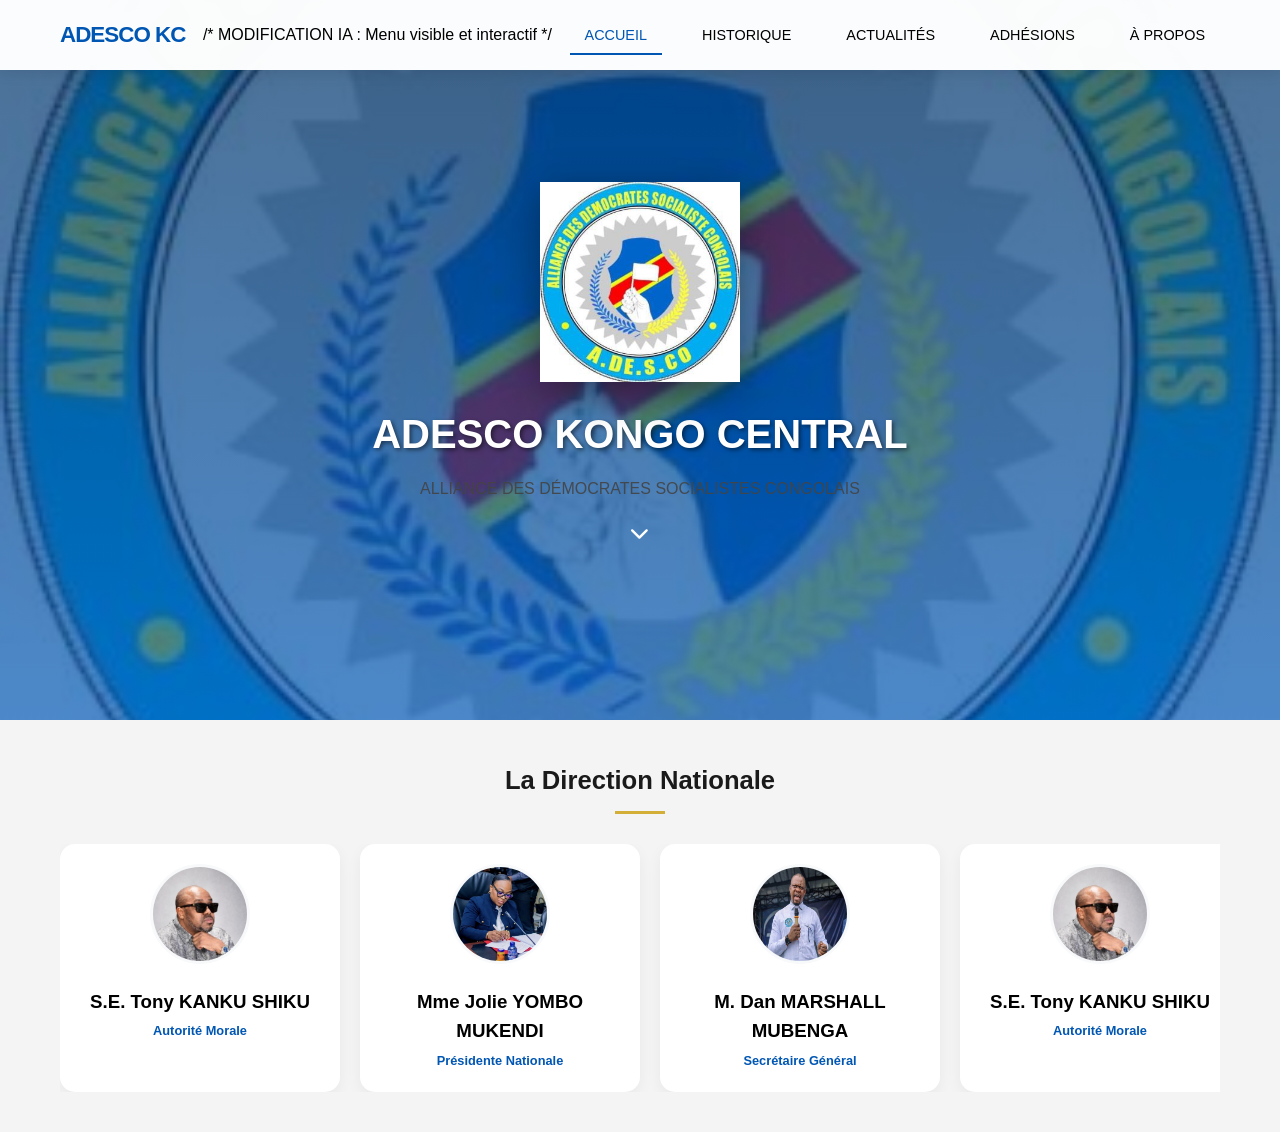
==== index.html @ ea101907 "Update index.html OK" ====
<!DOCTYPE html>
<html lang="fr">
<head>
    <meta charset="UTF-8">
    <meta name="viewport" content="width=device-width, initial-scale=1.0">
    <title>ADESCO - Alliance des Démocrates Socialistes Congolais</title>
    <link rel="icon" type="image/png" href="logo.png">
    <link rel="stylesheet" href="style.css">
    <link rel="stylesheet" href="https://cdnjs.cloudflare.com/ajax/libs/font-awesome/6.0.0/css/all.min.css">
    
    <style>
        :root {
            --primary: #0056b3;
            --dark: #1a1a1a;
            --light: #f8f9fa;
            --gold: #d4af37;
        }

        body {
            font-family: 'Inter', 'Segoe UI', sans-serif;
            background-color: #f4f4f4;
            margin: 0;
            padding: 0;
            overflow-x: hidden;
            width: 100%;
        }

        /* NAVBAR PROFESSIONNELLE */
        .navbar {
            background: rgba(255, 255, 255, 0.98);
            backdrop-filter: blur(10px);
            position: fixed;
            width: 100%;
            top: 0;
            left: 0;
            z-index: 2000; /* MODIFICATION IA : Priorité maximale pour ne pas être bloqué */
            box-shadow: 0 2px 15px rgba(0,0,0,0.1);
            height: 70px;
            display: flex;
            align-items: center;
        }

        .nav-container {
            width: 100%;
            max-width: 1200px;
            margin: 0 auto;
            display: flex;
            justify-content: space-between;
            align-items: center;
            padding: 0 20px;
        }

        .nav-brand {
            font-weight: 800;
            font-size: 1.4rem;
            color: var(--primary);
            letter-spacing: -1px;
            z-index: 2001;
        }

        .nav-links {
            display: flex;
            list-style: none;
            gap: 25px;
            margin: 0;
            padding: 0;
        }

        .nav-links a {
            text-decoration: none;
            color: var(--dark);
            font-weight: 600;
            font-size: 0.9rem;
            transition: 0.3s;
            text-transform: uppercase;
        }

        .nav-links a:hover, .nav-links a.active {
            color: var(--primary);
        }

        /* HERO SECTION */
        .hero {
            height: 80vh; 
            background: linear-gradient(rgba(0, 51, 102, 0.7), rgba(0, 86, 179, 0.7)), url('logo.png'); 
            background-size: cover;
            background-position: center;
            display: flex;
            align-items: center;
            justify-content: center;
            text-align: center;
            color: white;
            padding-top: 70px; /* Aligné avec la hauteur de la navbar */
        }

        .hero-logo {
            width: 200px; 
            max-width: 60%;
            filter: drop-shadow(0 10px 20px rgba(0,0,0,0.4));
            margin-bottom: 20px;
            animation: fadeInDown 1s ease;
            display: block;
            margin: 0 auto 20px;
        }

        .hero-title {
            font-size: 2.5rem;
            font-weight: 800;
            margin: 0;
            padding: 0 10px;
            text-shadow: 2px 2px 4px rgba(0,0,0,0.5);
        }

        .hero-subtitle {
            display: block; /* MODIFICATION IA : Réactivé pour plus de clarté */
            font-size: 1rem;
            margin-top: 10px;
            opacity: 0.9;
        }

        /* SECTIONS */
        .section-block {
            max-width: 1200px;
            margin: 40px auto;
            padding: 0 20px;
        }

        .title-decor {
            text-align: center;
            font-size: 1.6rem;
            margin-bottom: 30px;
            color: var(--dark);
        }

        .title-decor::after {
            content: '';
            display: block;
            width: 50px;
            height: 3px;
            background: var(--gold);
            margin: 10px auto;
        }

        /* CAROUSEL */
        .carousel-outer {
            overflow: hidden;
            width: 100%;
            position: relative;
        }

        .carousel-track {
            display: flex;
            gap: 20px;
            width: max-content;
            animation: scroll 30s linear infinite;
        }

        @keyframes scroll {
            0% { transform: translateX(0); }
            100% { transform: translateX(-50%); }
        }

        /* CARDS */
        .member-card {
            width: 240px;
            background: white;
            border-radius: 15px;
            padding: 20px;
            text-align: center;
            box-shadow: 0 5px 15px rgba(0,0,0,0.05);
        }

        .member-card img, .no-photo {
            width: 100px;
            height: 100px;
            border-radius: 50%;
            margin-bottom: 15px;
            object-fit: cover;
            border: 3px solid var(--light);
        }

        /* MOBILE OPTIMIZATIONS */
        .menu-toggle {
            display: none;
        }

        @media (max-width: 768px) {
            .menu-toggle {
                display: block !important;
                z-index: 2002;
            }

            .nav-links {
                position: fixed;
                top: 0;
                right: -100%;
                background: white;
                width: 75%; 
                height: 100vh;
                flex-direction: column;
                justify-content: center;
                align-items: center;
                transition: 0.5s cubic-bezier(0.77,0.2,0.05,1.0);
                box-shadow: -10px 0 20px rgba(0,0,0,0.2);
                z-index: 1999;
            }

            .nav-links.active { 
                right: 0; 
            }

            .nav-links li {
                margin: 15px 0;
            }

            .nav-links a {
                font-size: 1.5rem;
            }

            .hero-title { font-size: 1.6rem; }
            .hero { height: 70vh; }
        }

        @keyframes fadeInDown {
            from { opacity: 0; transform: translateY(-20px); }
            to { opacity: 1; transform: translateY(0); }
        }

        html {
            scroll-behavior: smooth;
        }
    </style>
</head>
<body>

    <nav class="navbar">
        <div class="nav-container">
            <div class="nav-brand">ADESCO KC</div>
            
            /* MODIFICATION IA : Menu visible et interactif */
            <div class="menu-toggle" id="mobile-menu">
                <i class="fas fa-bars" id="menu-icon" style="font-size: 1.8rem; color: var(--primary);"></i>
            </div>

            <ul class="nav-links" id="nav-list">
                <li><a href="index.html" class="active">Accueil</a></li>
                <li><a href="historique.html">Historique</a></li>
                <li><a href="actualites.html">Actualités</a></li>
                <li><a href="adhesion.html">Adhésions</a></li>
                <li><a href="apropos.html">À Propos</a></li>
            </ul>
        </div>
    </nav>

    <header class="hero">
        <div class="hero-content">
            <img src="logo.png" alt="ADESCO Logo" class="hero-logo">
            <h1 class="hero-title">ADESCO KONGO CENTRAL</h1>
            <p class="hero-subtitle">ALLIANCE DES DÉMOCRATES SOCIALISTES CONGOLAIS</p>
            
            <div style="margin-top: 20px; animation: bounce 2s infinite;">
                <i class="fas fa-chevron-down" style="color: white; font-size: 1.2rem;"></i>
            </div>
        </div>
    </header>

    <main class="container">
        <section class="section-block" id="direction-nationale">
            <h2 class="title-decor">La Direction Nationale</h2>
            <div class="carousel-outer">
                <div class="carousel-track">
                    <div class="member-card">
                        <img src="tony_kanku.jpg" alt="Tony KANKU SHIKU">
                        <h3>S.E. Tony KANKU SHIKU</h3>
                        <p class="role">Autorité Morale</p>
                    </div>
                    <div class="member-card">
                        <img src="jolie_yombo.jpg" alt="Jolie YOMBO MUKENDI">
                        <h3>Mme Jolie YOMBO MUKENDI</h3>
                        <p class="role">Présidente Nationale</p>
                    </div>
                    <div class="member-card">
                        <img src="dan_marshall.jpg" alt="Dan MARSHALL MUBENGA">
                        <h3>M. Dan MARSHALL MUBENGA</h3>
                        <p class="role">Secrétaire Général</p>
                    </div>
                    <div class="member-card">
                        <img src="tony_kanku.jpg" alt="Tony KANKU SHIKU">
                        <h3>S.E. Tony KANKU SHIKU</h3>
                        <p class="role">Autorité Morale</p>
                    </div>
                </div>
            </div>
        </section>
    </main>

    <script>
        const mobileMenu = document.getElementById('mobile-menu');
        const navList = document.getElementById('nav-list');
        const menuIcon = document.getElementById('menu-icon');

        /* MODIFICATION IA : Gestionnaire de clic robuste */
        mobileMenu.onclick = function(e) {
            e.stopPropagation();
            navList.classList.toggle('active');
            
            if (navList.classList.contains('active')) {
                menuIcon.className = "fas fa-times";
            } else {
                menuIcon.className = "fas fa-bars";
            }
        };

        /* MODIFICATION IA : DISPARITION IMMÉDIATE QUAND ON CLIQUE SUR UN LIEN */
        document.querySelectorAll('.nav-links a').forEach(link => {
            link.onclick = function() {
                navList.classList.remove('active');
                menuIcon.className = "fas fa-bars";
            };
        });

        /* Fermeture si clic à l'extérieur */
        document.onclick = function(e) {
            if (!mobileMenu.contains(e.target) && !navList.contains(e.target)) {
                navList.classList.remove('active');
                menuIcon.className = "fas fa-bars";
            }
        };
    </script>
</body>
</html>
---- style.css ----
/* MODIF CLIENT : Style Épuré et Adapté Mobile */
* { box-sizing: border-box; margin: 0; padding: 0; }

body {
    font-family: 'Helvetica Neue', Arial, sans-serif;
    line-height: 1.6;
    color: #000; /* Texte Noir demandé */
    background: #fff;
    overflow-x: hidden;
}

/* NAVBAR & HAMBURGER */
.navbar {
    background: #fff;
    height: 70px;
    display: flex;
    justify-content: center;
    align-items: center;
    position: sticky;
    top: 0;
    z-index: 1000;
    box-shadow: 0 2px 5px rgba(0,0,0,0.1);
}

.nav-container {
    display: flex;
    justify-content: space-between;
    align-items: center;
    width: 90%;
    max-width: 1200px;
}

.nav-brand { font-weight: bold; color: #0056b3; }

.nav-links { display: flex; list-style: none; }

.nav-links li a {
    text-decoration: none;
    color: #000;
    padding: 10px 15px;
    font-weight: 500;
}

.nav-links li a.active { color: #0056b3; border-bottom: 2px solid #0056b3; }

/* Hamburger Style Mobile */
.menu-toggle { display: none; flex-direction: column; border: none; background: none; cursor: pointer; }
.bar { width: 25px; height: 3px; background: #000; margin: 4px 0; transition: 0.4s; }

/* HERO SECTION */
.hero { padding: 60px 20px; text-align: center; }
.hero-logo { width: 180px; margin-bottom: 20px; }
.hero-title { font-size: 1.8rem; margin-bottom: 10px; }
.hero-subtitle { font-size: 0.9rem; color: #444; text-transform: uppercase; }

/* CAROUSEL MOBILE STABLE */
.carousel-container {
    overflow-x: auto;
    display: flex;
    padding: 20px 0;
    scroll-snap-type: x mandatory;
    scrollbar-width: none; /* Cache scrollbar Firefox */
}
.carousel-container::-webkit-scrollbar { display: none; } /* Cache scrollbar Chrome/Safari */

.carousel-track { display: flex; gap: 20px; }

.member-card {
    min-width: 280px;
    background: #f9f9f9;
    border-radius: 15px;
    padding: 30px 20px;
    text-align: center;
    scroll-snap-align: center;
    box-shadow: 0 4px 10px rgba(0,0,0,0.05);
}

.member-card img {
    width: 140px;
    height: 140px;
    border-radius: 50%;
    object-fit: cover;
    margin-bottom: 15px;
    border: 3px solid #0056b3;
}

.role { color: #0056b3; font-weight: bold; font-size: 0.8rem; margin-top: 5px; }

/* RESPONSIVE */
@media screen and (max-width: 768px) {
    .menu-toggle { display: flex; }
    .nav-links {
        display: none;
        flex-direction: column;
        width: 100%;
        position: absolute;
        top: 70px;
        left: 0;
        background: #fff;
        padding: 20px;
        box-shadow: 0 10px 10px rgba(0,0,0,0.1);
    }
    .nav-links.active { display: flex; }
    .nav-links li { margin: 10px 0; text-align: center; }
    .member-card { min-width: 80vw; } /* Pour les petits écrans */
}
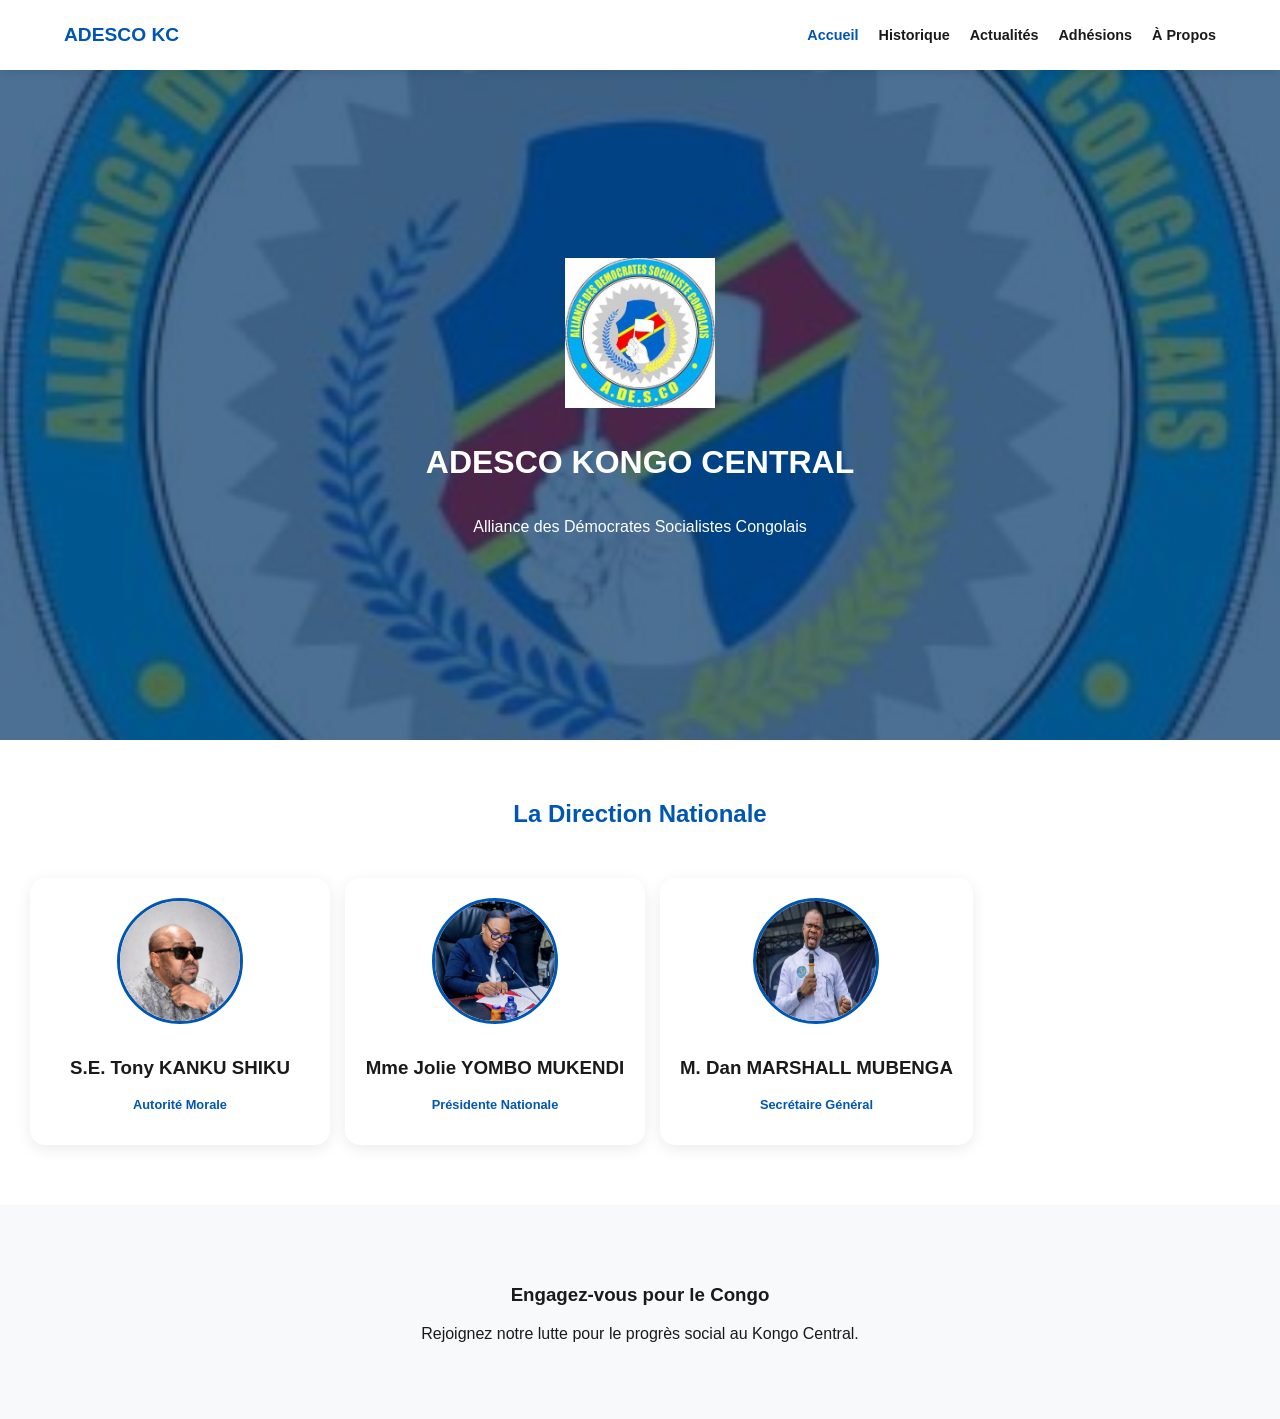
==== commit 3b647ed1: "Update index.html ok" ====
--- a/index.html
+++ b/index.html
@@ -2,8 +2,8 @@
 <html lang="fr">
 <head>
     <meta charset="UTF-8">
-    <meta name="viewport" content="width=device-width, initial-scale=1.0">
-    <title>ADESCO - Alliance des Démocrates Socialistes Congolais</title>
+    <meta name="viewport" content="width=device-width, initial-scale=1.0, maximum-scale=1.0, user-scalable=no">
+    <title>ADESCO - Accueil</title>
     <link rel="icon" type="image/png" href="logo.png">
     <link rel="stylesheet" href="style.css">
     <link rel="stylesheet" href="https://cdnjs.cloudflare.com/ajax/libs/font-awesome/6.0.0/css/all.min.css">
@@ -13,221 +13,145 @@
             --primary: #0056b3;
             --dark: #1a1a1a;
             --light: #f8f9fa;
-            --gold: #d4af37;
         }
 
         body {
-            font-family: 'Inter', 'Segoe UI', sans-serif;
-            background-color: #f4f4f4;
+            font-family: 'Segoe UI', sans-serif;
             margin: 0;
             padding: 0;
-            overflow-x: hidden;
+            background: #fff;
+            color: var(--dark);
+            /* Correction défilement mobile */
+            overflow-y: auto;
+            -webkit-overflow-scrolling: touch;
+        }
+
+        /* NAVBAR SIMPLE ET FIXE */
+        .navbar {
+            background: #fff;
+            height: 70px;
+            display: flex;
+            align-items: center;
+            position: fixed;
+            top: 0;
             width: 100%;
-        }
-
-        /* NAVBAR PROFESSIONNELLE */
-        .navbar {
-            background: rgba(255, 255, 255, 0.98);
-            backdrop-filter: blur(10px);
-            position: fixed;
-            width: 100%;
-            top: 0;
-            left: 0;
-            z-index: 2000; /* MODIFICATION IA : Priorité maximale pour ne pas être bloqué */
-            box-shadow: 0 2px 15px rgba(0,0,0,0.1);
-            height: 70px;
-            display: flex;
-            align-items: center;
+            z-index: 3000;
+            box-shadow: 0 2px 10px rgba(0,0,0,0.1);
         }
 
         .nav-container {
-            width: 100%;
+            width: 90%;
             max-width: 1200px;
             margin: 0 auto;
             display: flex;
             justify-content: space-between;
             align-items: center;
-            padding: 0 20px;
-        }
-
-        .nav-brand {
-            font-weight: 800;
-            font-size: 1.4rem;
-            color: var(--primary);
-            letter-spacing: -1px;
-            z-index: 2001;
-        }
-
-        .nav-links {
-            display: flex;
-            list-style: none;
-            gap: 25px;
-            margin: 0;
-            padding: 0;
-        }
-
-        .nav-links a {
-            text-decoration: none;
-            color: var(--dark);
-            font-weight: 600;
+        }
+
+        .nav-brand { font-weight: 800; color: var(--primary); font-size: 1.2rem; }
+
+        .nav-links { 
+            display: flex; 
+            list-style: none; 
+            gap: 20px; 
+            margin: 0; 
+        }
+
+        .nav-links a { 
+            text-decoration: none; 
+            color: var(--dark); 
+            font-weight: 600; 
             font-size: 0.9rem;
-            transition: 0.3s;
-            text-transform: uppercase;
-        }
-
-        .nav-links a:hover, .nav-links a.active {
+        }
+
+        .nav-links a.active { color: var(--primary); }
+
+        /* BOUTON BURGER */
+        .menu-toggle {
+            display: none;
+            cursor: pointer;
+            font-size: 1.5rem;
             color: var(--primary);
         }
 
         /* HERO SECTION */
         .hero {
-            height: 80vh; 
-            background: linear-gradient(rgba(0, 51, 102, 0.7), rgba(0, 86, 179, 0.7)), url('logo.png'); 
+            height: 70vh;
+            background: linear-gradient(rgba(0, 51, 102, 0.7), rgba(0, 51, 102, 0.7)), url('logo.png');
             background-size: cover;
             background-position: center;
             display: flex;
+            flex-direction: column;
+            justify-content: center;
             align-items: center;
-            justify-content: center;
             text-align: center;
             color: white;
-            padding-top: 70px; /* Aligné avec la hauteur de la navbar */
-        }
-
-        .hero-logo {
-            width: 200px; 
-            max-width: 60%;
-            filter: drop-shadow(0 10px 20px rgba(0,0,0,0.4));
-            margin-bottom: 20px;
-            animation: fadeInDown 1s ease;
-            display: block;
-            margin: 0 auto 20px;
-        }
-
-        .hero-title {
-            font-size: 2.5rem;
-            font-weight: 800;
-            margin: 0;
-            padding: 0 10px;
-            text-shadow: 2px 2px 4px rgba(0,0,0,0.5);
-        }
-
-        .hero-subtitle {
-            display: block; /* MODIFICATION IA : Réactivé pour plus de clarté */
-            font-size: 1rem;
-            margin-top: 10px;
-            opacity: 0.9;
-        }
-
-        /* SECTIONS */
-        .section-block {
-            max-width: 1200px;
-            margin: 40px auto;
+            padding: 20px;
+            margin-top: 70px; /* Espace pour la navbar */
+        }
+
+        .hero-logo { width: 150px; margin-bottom: 15px; }
+        .hero-title { font-size: 2rem; text-transform: uppercase; }
+
+        /* DIRECTION NATIONALE (CAROUSEL DÉFILANT) */
+        .section-block { padding: 40px 10px; text-align: center; }
+        
+        .carousel-outer {
+            overflow-x: auto; /* Permet de défiler sur mobile au doigt */
+            display: flex;
+            padding: 20px 0;
+            scroll-snap-type: x mandatory;
+            -webkit-overflow-scrolling: touch;
+        }
+
+        .carousel-track {
+            display: flex;
+            gap: 15px;
             padding: 0 20px;
         }
 
-        .title-decor {
-            text-align: center;
-            font-size: 1.6rem;
-            margin-bottom: 30px;
-            color: var(--dark);
-        }
-
-        .title-decor::after {
-            content: '';
-            display: block;
-            width: 50px;
-            height: 3px;
-            background: var(--gold);
-            margin: 10px auto;
-        }
-
-        /* CAROUSEL */
-        .carousel-outer {
-            overflow: hidden;
-            width: 100%;
-            position: relative;
-        }
-
-        .carousel-track {
-            display: flex;
-            gap: 20px;
-            width: max-content;
-            animation: scroll 30s linear infinite;
-        }
-
-        @keyframes scroll {
-            0% { transform: translateX(0); }
-            100% { transform: translateX(-50%); }
-        }
-
-        /* CARDS */
         .member-card {
-            width: 240px;
-            background: white;
+            min-width: 260px;
+            background: #fff;
             border-radius: 15px;
             padding: 20px;
-            text-align: center;
-            box-shadow: 0 5px 15px rgba(0,0,0,0.05);
-        }
-
-        .member-card img, .no-photo {
-            width: 100px;
-            height: 100px;
+            box-shadow: 0 4px 15px rgba(0,0,0,0.08);
+            scroll-snap-align: center;
+        }
+
+        .member-card img {
+            width: 120px;
+            height: 120px;
             border-radius: 50%;
-            margin-bottom: 15px;
             object-fit: cover;
-            border: 3px solid var(--light);
-        }
-
-        /* MOBILE OPTIMIZATIONS */
-        .menu-toggle {
-            display: none;
-        }
-
+            border: 3px solid var(--primary);
+            margin-bottom: 10px;
+        }
+
+        .role { color: var(--primary); font-weight: bold; font-size: 0.8rem; }
+
+        /* RESPONSIVE MOBILE */
         @media (max-width: 768px) {
-            .menu-toggle {
-                display: block !important;
-                z-index: 2002;
-            }
+            .menu-toggle { display: block; }
 
             .nav-links {
                 position: fixed;
-                top: 0;
+                top: 70px;
                 right: -100%;
-                background: white;
-                width: 75%; 
-                height: 100vh;
+                background: #fff;
+                width: 100%;
+                height: calc(100vh - 70px);
                 flex-direction: column;
-                justify-content: center;
-                align-items: center;
-                transition: 0.5s cubic-bezier(0.77,0.2,0.05,1.0);
-                box-shadow: -10px 0 20px rgba(0,0,0,0.2);
-                z-index: 1999;
+                padding-top: 50px;
+                transition: 0.4s ease;
+                z-index: 2999;
             }
 
-            .nav-links.active { 
-                right: 0; 
-            }
-
-            .nav-links li {
-                margin: 15px 0;
-            }
-
-            .nav-links a {
-                font-size: 1.5rem;
-            }
-
-            .hero-title { font-size: 1.6rem; }
-            .hero { height: 70vh; }
-        }
-
-        @keyframes fadeInDown {
-            from { opacity: 0; transform: translateY(-20px); }
-            to { opacity: 1; transform: translateY(0); }
-        }
-
-        html {
-            scroll-behavior: smooth;
+            .nav-links.active { right: 0; }
+            .nav-links li { margin: 15px 0; }
+            .nav-links a { font-size: 1.2rem; }
+            
+            .hero-title { font-size: 1.5rem; }
         }
     </style>
 </head>
@@ -237,9 +161,8 @@
         <div class="nav-container">
             <div class="nav-brand">ADESCO KC</div>
             
-            /* MODIFICATION IA : Menu visible et interactif */
             <div class="menu-toggle" id="mobile-menu">
-                <i class="fas fa-bars" id="menu-icon" style="font-size: 1.8rem; color: var(--primary);"></i>
+                <i class="fas fa-bars" id="menu-icon"></i>
             </div>
 
             <ul class="nav-links" id="nav-list">
@@ -253,79 +176,68 @@
     </nav>
 
     <header class="hero">
-        <div class="hero-content">
-            <img src="logo.png" alt="ADESCO Logo" class="hero-logo">
-            <h1 class="hero-title">ADESCO KONGO CENTRAL</h1>
-            <p class="hero-subtitle">ALLIANCE DES DÉMOCRATES SOCIALISTES CONGOLAIS</p>
-            
-            <div style="margin-top: 20px; animation: bounce 2s infinite;">
-                <i class="fas fa-chevron-down" style="color: white; font-size: 1.2rem;"></i>
-            </div>
-        </div>
+        <img src="logo.png" alt="Logo" class="hero-logo">
+        <h1 class="hero-title">ADESCO KONGO CENTRAL</h1>
+        <p>Alliance des Démocrates Socialistes Congolais</p>
     </header>
 
-    <main class="container">
-        <section class="section-block" id="direction-nationale">
-            <h2 class="title-decor">La Direction Nationale</h2>
+    <main>
+        <section class="section-block">
+            <h2 style="margin-bottom: 30px; color: var(--primary);">La Direction Nationale</h2>
             <div class="carousel-outer">
                 <div class="carousel-track">
                     <div class="member-card">
-                        <img src="tony_kanku.jpg" alt="Tony KANKU SHIKU">
+                        <img src="tony_kanku.jpg" alt="Tony Kanku">
                         <h3>S.E. Tony KANKU SHIKU</h3>
                         <p class="role">Autorité Morale</p>
                     </div>
                     <div class="member-card">
-                        <img src="jolie_yombo.jpg" alt="Jolie YOMBO MUKENDI">
+                        <img src="jolie_yombo.jpg" alt="Jolie Yombo">
                         <h3>Mme Jolie YOMBO MUKENDI</h3>
                         <p class="role">Présidente Nationale</p>
                     </div>
                     <div class="member-card">
-                        <img src="dan_marshall.jpg" alt="Dan MARSHALL MUBENGA">
+                        <img src="dan_marshall.jpg" alt="Dan Marshall">
                         <h3>M. Dan MARSHALL MUBENGA</h3>
                         <p class="role">Secrétaire Général</p>
-                    </div>
-                    <div class="member-card">
-                        <img src="tony_kanku.jpg" alt="Tony KANKU SHIKU">
-                        <h3>S.E. Tony KANKU SHIKU</h3>
-                        <p class="role">Autorité Morale</p>
                     </div>
                 </div>
             </div>
         </section>
+        
+        <section style="padding: 60px 20px; background: #f8f9fa; text-align: center;">
+            <h3>Engagez-vous pour le Congo</h3>
+            <p>Rejoignez notre lutte pour le progrès social au Kongo Central.</p>
+        </section>
     </main>
 
     <script>
-        const mobileMenu = document.getElementById('mobile-menu');
-        const navList = document.getElementById('nav-list');
-        const menuIcon = document.getElementById('menu-icon');
-
-        /* MODIFICATION IA : Gestionnaire de clic robuste */
-        mobileMenu.onclick = function(e) {
+        const menuBtn = document.getElementById('mobile-menu');
+        const navLinks = document.getElementById('nav-list');
+        const icon = document.getElementById('menu-icon');
+
+        menuBtn.addEventListener('click', (e) => {
             e.stopPropagation();
-            navList.classList.toggle('active');
-            
-            if (navList.classList.contains('active')) {
-                menuIcon.className = "fas fa-times";
-            } else {
-                menuIcon.className = "fas fa-bars";
+            navLinks.classList.toggle('active');
+            // Change l'icône
+            icon.className = navLinks.classList.contains('active') ? "fas fa-times" : "fas fa-bars";
+        });
+
+        // Fermer le menu si on clique sur un lien
+        document.querySelectorAll('.nav-links a').forEach(link => {
+            link.addEventListener('click', () => {
+                navLinks.classList.remove('active');
+                icon.className = "fas fa-bars";
+            });
+        });
+
+        // Fermer si on clique en dehors
+        document.addEventListener('click', (e) => {
+            if (!menuBtn.contains(e.target) && !navLinks.contains(e.target)) {
+                navLinks.classList.remove('active');
+                icon.className = "fas fa-bars";
             }
-        };
-
-        /* MODIFICATION IA : DISPARITION IMMÉDIATE QUAND ON CLIQUE SUR UN LIEN */
-        document.querySelectorAll('.nav-links a').forEach(link => {
-            link.onclick = function() {
-                navList.classList.remove('active');
-                menuIcon.className = "fas fa-bars";
-            };
         });
-
-        /* Fermeture si clic à l'extérieur */
-        document.onclick = function(e) {
-            if (!mobileMenu.contains(e.target) && !navList.contains(e.target)) {
-                navList.classList.remove('active');
-                menuIcon.className = "fas fa-bars";
-            }
-        };
     </script>
 </body>
 </html>
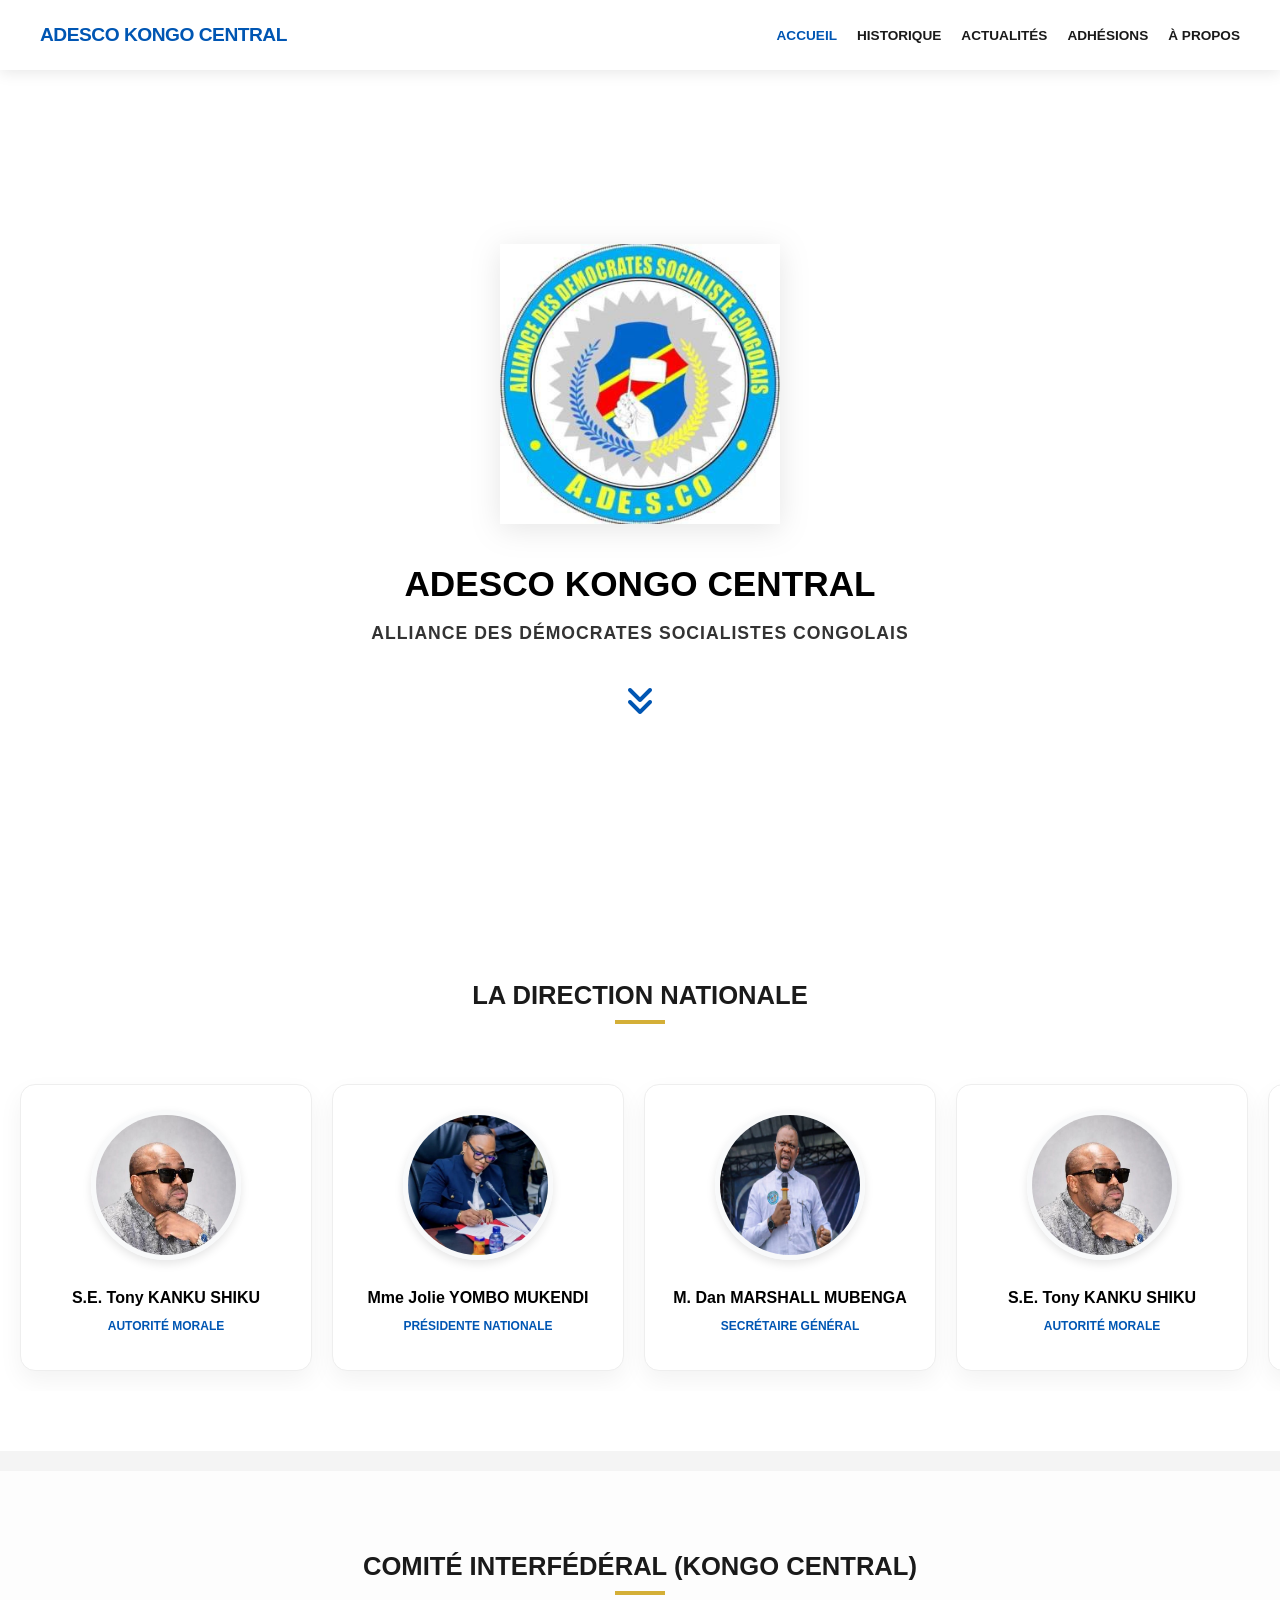
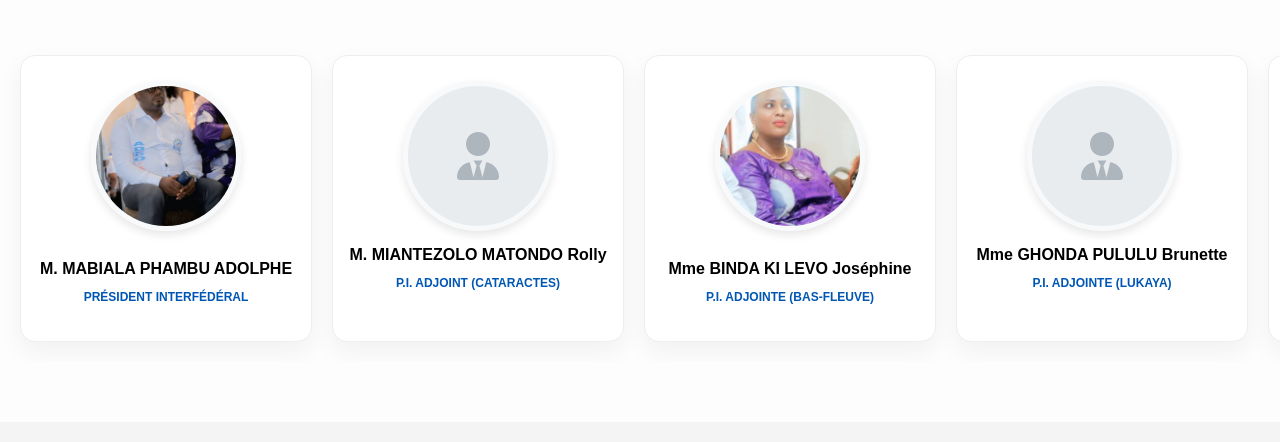
==== commit 036494a9: "Update index.html ok" ====
--- a/index.html
+++ b/index.html
@@ -2,10 +2,9 @@
 <html lang="fr">
 <head>
     <meta charset="UTF-8">
-    <meta name="viewport" content="width=device-width, initial-scale=1.0, maximum-scale=1.0, user-scalable=no">
-    <title>ADESCO - Accueil</title>
+    <meta name="viewport" content="width=device-width, initial-scale=1.0">
+    <title>ADESCO - Alliance des Démocrates Socialistes Congolais</title>
     <link rel="icon" type="image/png" href="logo.png">
-    <link rel="stylesheet" href="style.css">
     <link rel="stylesheet" href="https://cdnjs.cloudflare.com/ajax/libs/font-awesome/6.0.0/css/all.min.css">
     
     <style>
@@ -13,145 +12,256 @@
             --primary: #0056b3;
             --dark: #1a1a1a;
             --light: #f8f9fa;
+            --gold: #d4af37;
+            --white: #ffffff;
         }
 
         body {
-            font-family: 'Segoe UI', sans-serif;
+            font-family: 'Inter', 'Segoe UI', sans-serif;
+            background-color: #f4f4f4;
             margin: 0;
-            padding: 0;
-            background: #fff;
+            overflow-x: hidden;
             color: var(--dark);
-            /* Correction défilement mobile */
-            overflow-y: auto;
-            -webkit-overflow-scrolling: touch;
-        }
-
-        /* NAVBAR SIMPLE ET FIXE */
+        }
+
+        /* --- NAVBAR PROFESSIONNELLE --- */
         .navbar {
-            background: #fff;
+            background: rgba(255, 255, 255, 0.98);
+            backdrop-filter: blur(10px);
+            position: fixed;
+            width: 100%;
+            top: 0;
+            z-index: 1000;
+            box-shadow: 0 2px 15px rgba(0,0,0,0.1);
             height: 70px;
             display: flex;
             align-items: center;
-            position: fixed;
-            top: 0;
+        }
+
+        .nav-container {
+            max-width: 1200px;
             width: 100%;
-            z-index: 3000;
-            box-shadow: 0 2px 10px rgba(0,0,0,0.1);
-        }
-
-        .nav-container {
-            width: 90%;
-            max-width: 1200px;
             margin: 0 auto;
             display: flex;
             justify-content: space-between;
             align-items: center;
-        }
-
-        .nav-brand { font-weight: 800; color: var(--primary); font-size: 1.2rem; }
-
-        .nav-links { 
-            display: flex; 
-            list-style: none; 
-            gap: 20px; 
-            margin: 0; 
-        }
-
-        .nav-links a { 
-            text-decoration: none; 
-            color: var(--dark); 
-            font-weight: 600; 
-            font-size: 0.9rem;
-        }
-
-        .nav-links a.active { color: var(--primary); }
-
-        /* BOUTON BURGER */
+            padding: 0 20px;
+        }
+
+        .nav-brand {
+            font-weight: 800;
+            font-size: 1.2rem;
+            color: var(--primary);
+            letter-spacing: -0.5px;
+        }
+
+        /* MODIF CLIENT : Menu Hamburger Style Pro & Épuré */
         .menu-toggle {
             display: none;
             cursor: pointer;
-            font-size: 1.5rem;
+            z-index: 1100;
+            transition: 0.3s;
+        }
+
+        .nav-links {
+            display: flex;
+            list-style: none;
+            gap: 20px;
+            margin: 0;
+            padding: 0;
+        }
+
+        .nav-links a {
+            text-decoration: none;
+            color: var(--dark);
+            font-weight: 700;
+            font-size: 0.85rem;
+            transition: 0.3s;
+            text-transform: uppercase;
+        }
+
+        .nav-links a:hover, .nav-links a.active {
             color: var(--primary);
         }
 
-        /* HERO SECTION */
+        /* --- HERO SECTION (BANIERE) --- */
+        /* MODIF CLIENT : Texte en NOIR et Logo en grand adaptable */
         .hero {
-            height: 70vh;
-            background: linear-gradient(rgba(0, 51, 102, 0.7), rgba(0, 51, 102, 0.7)), url('logo.png');
-            background-size: cover;
-            background-position: center;
-            display: flex;
-            flex-direction: column;
+            height: 100vh;
+            background: var(--white);
+            display: flex;
+            align-items: center;
             justify-content: center;
+            text-align: center;
+            padding: 80px 20px 20px 20px;
+            box-sizing: border-box;
+        }
+
+        .hero-content {
+            max-width: 800px;
+            width: 100%;
+        }
+
+        .hero-logo {
+            width: 280px;
+            max-width: 70%;
+            margin-bottom: 25px;
+            filter: drop-shadow(0 5px 15px rgba(0,0,0,0.1));
+            animation: fadeIn 1.2s ease-out;
+        }
+
+        .hero-title {
+            font-size: 2.2rem;
+            font-weight: 900;
+            /* MODIF CLIENT : Texte Noir */
+            color: #000000; 
+            margin: 10px 0;
+            line-height: 1.2;
+            text-transform: uppercase;
+        }
+
+        .hero-subtitle {
+            font-size: 1.1rem;
+            /* MODIF CLIENT : Texte Noir */
+            color: #333333;
+            font-weight: 600;
+            letter-spacing: 1px;
+            margin-bottom: 30px;
+        }
+
+        /* --- CAROUSEL DESIGN (DIRECTION & COMITÉ) --- */
+        .section-block {
+            padding: 60px 0;
+            background: var(--white);
+            margin-bottom: 20px;
+        }
+
+        .title-decor {
+            text-align: center;
+            font-size: 1.6rem;
+            margin-bottom: 40px;
+            color: var(--dark);
+            text-transform: uppercase;
+            font-weight: 800;
+        }
+
+        .title-decor::after {
+            content: '';
+            display: block;
+            width: 50px;
+            height: 4px;
+            background: var(--gold);
+            margin: 10px auto;
+        }
+
+        .carousel-outer {
+            overflow: hidden;
+            width: 100%;
+            cursor: grab;
+        }
+
+        .carousel-track {
+            display: flex;
+            gap: 20px;
+            width: max-content;
+            padding: 20px;
+            animation: scroll 40s linear infinite;
+        }
+
+        .carousel-track:hover {
+            animation-play-state: paused;
+        }
+
+        @keyframes scroll {
+            0% { transform: translateX(0); }
+            100% { transform: translateX(-50%); }
+        }
+
+        .member-card {
+            width: 260px;
+            background: var(--white);
+            border-radius: 15px;
+            padding: 25px 15px;
+            text-align: center;
+            box-shadow: 0 10px 25px rgba(0,0,0,0.05);
+            border: 1px solid #eeeeee;
+        }
+
+        .member-card img, .no-photo {
+            width: 140px;
+            height: 140px;
+            border-radius: 50%;
+            margin: 0 auto 15px;
+            object-fit: cover;
+            border: 5px solid var(--light);
+            box-shadow: 0 4px 10px rgba(0,0,0,0.1);
+        }
+
+        .no-photo {
+            background: #e9ecef;
+            display: flex;
             align-items: center;
-            text-align: center;
-            color: white;
-            padding: 20px;
-            margin-top: 70px; /* Espace pour la navbar */
-        }
-
-        .hero-logo { width: 150px; margin-bottom: 15px; }
-        .hero-title { font-size: 2rem; text-transform: uppercase; }
-
-        /* DIRECTION NATIONALE (CAROUSEL DÉFILANT) */
-        .section-block { padding: 40px 10px; text-align: center; }
-        
-        .carousel-outer {
-            overflow-x: auto; /* Permet de défiler sur mobile au doigt */
-            display: flex;
-            padding: 20px 0;
-            scroll-snap-type: x mandatory;
-            -webkit-overflow-scrolling: touch;
-        }
-
-        .carousel-track {
-            display: flex;
-            gap: 15px;
-            padding: 0 20px;
-        }
-
-        .member-card {
-            min-width: 260px;
-            background: #fff;
-            border-radius: 15px;
-            padding: 20px;
-            box-shadow: 0 4px 15px rgba(0,0,0,0.08);
-            scroll-snap-align: center;
-        }
-
-        .member-card img {
-            width: 120px;
-            height: 120px;
-            border-radius: 50%;
-            object-fit: cover;
-            border: 3px solid var(--primary);
-            margin-bottom: 10px;
-        }
-
-        .role { color: var(--primary); font-weight: bold; font-size: 0.8rem; }
-
-        /* RESPONSIVE MOBILE */
+            justify-content: center;
+            font-size: 3rem;
+            color: #adb5bd;
+        }
+
+        .member-card h3 {
+            font-size: 1rem;
+            margin: 10px 0 5px;
+            color: #000;
+            font-weight: 700;
+        }
+
+        .role {
+            font-size: 0.75rem;
+            font-weight: 800;
+            color: var(--primary);
+            text-transform: uppercase;
+        }
+
+        /* --- RESPONSIVE MOBILE (SMARTPHONES) --- */
         @media (max-width: 768px) {
-            .menu-toggle { display: block; }
-
+            .menu-toggle {
+                display: block; /* Affiche le bouton menu */
+            }
+
+            /* MODIF CLIENT : Menu latéral sortant de la droite */
             .nav-links {
                 position: fixed;
-                top: 70px;
+                top: 0;
                 right: -100%;
-                background: #fff;
-                width: 100%;
-                height: calc(100vh - 70px);
+                width: 80%;
+                height: 100vh;
+                background: var(--white);
                 flex-direction: column;
-                padding-top: 50px;
-                transition: 0.4s ease;
-                z-index: 2999;
-            }
-
-            .nav-links.active { right: 0; }
-            .nav-links li { margin: 15px 0; }
-            .nav-links a { font-size: 1.2rem; }
+                justify-content: center;
+                align-items: center;
+                transition: 0.4s cubic-bezier(0.4, 0, 0.2, 1);
+                box-shadow: -10px 0 30px rgba(0,0,0,0.1);
+                z-index: 1050;
+            }
+
+            .nav-links.active {
+                right: 0;
+            }
+
+            .nav-links li {
+                margin: 15px 0;
+            }
+
+            .hero-title { font-size: 1.6rem; }
+            .hero-logo { width: 220px; }
             
-            .hero-title { font-size: 1.5rem; }
+            /* Animation carousel plus rapide sur mobile pour fluidité */
+            .carousel-track {
+                animation: scroll 25s linear infinite;
+            }
+        }
+
+        @keyframes fadeIn {
+            from { opacity: 0; transform: translateY(10px); }
+            to { opacity: 1; transform: translateY(0); }
         }
     </style>
 </head>
@@ -159,10 +269,10 @@
 
     <nav class="navbar">
         <div class="nav-container">
-            <div class="nav-brand">ADESCO KC</div>
+            <div class="nav-brand">ADESCO KONGO CENTRAL</div>
             
             <div class="menu-toggle" id="mobile-menu">
-                <i class="fas fa-bars" id="menu-icon"></i>
+                <i class="fas fa-bars" id="menu-icon" style="font-size: 1.6rem; color: var(--primary);"></i>
             </div>
 
             <ul class="nav-links" id="nav-list">
@@ -176,66 +286,110 @@
     </nav>
 
     <header class="hero">
-        <img src="logo.png" alt="Logo" class="hero-logo">
-        <h1 class="hero-title">ADESCO KONGO CENTRAL</h1>
-        <p>Alliance des Démocrates Socialistes Congolais</p>
+        <div class="hero-content">
+            <img src="logo.png" alt="ADESCO Logo" class="hero-logo">
+            <h1 class="hero-title">ADESCO KONGO CENTRAL</h1>
+            <p class="hero-subtitle">ALLIANCE DES DÉMOCRATES SOCIALISTES CONGOLAIS</p>
+            
+            <div style="margin-top: 40px; animation: bounce 2s infinite;">
+                <i class="fas fa-angle-double-down" style="color: var(--primary); font-size: 2rem;"></i>
+            </div>
+        </div>
     </header>
 
     <main>
         <section class="section-block">
-            <h2 style="margin-bottom: 30px; color: var(--primary);">La Direction Nationale</h2>
+            <h2 class="title-decor">La Direction Nationale</h2>
             <div class="carousel-outer">
                 <div class="carousel-track">
                     <div class="member-card">
-                        <img src="tony_kanku.jpg" alt="Tony Kanku">
+                        <img src="tony_kanku.jpg" alt="Tony KANKU SHIKU">
                         <h3>S.E. Tony KANKU SHIKU</h3>
                         <p class="role">Autorité Morale</p>
                     </div>
                     <div class="member-card">
-                        <img src="jolie_yombo.jpg" alt="Jolie Yombo">
+                        <img src="jolie_yombo.jpg" alt="Jolie YOMBO MUKENDI">
                         <h3>Mme Jolie YOMBO MUKENDI</h3>
                         <p class="role">Présidente Nationale</p>
                     </div>
                     <div class="member-card">
-                        <img src="dan_marshall.jpg" alt="Dan Marshall">
+                        <img src="dan_marshall.jpg" alt="Dan MARSHALL MUBENGA">
                         <h3>M. Dan MARSHALL MUBENGA</h3>
                         <p class="role">Secrétaire Général</p>
                     </div>
+                    <div class="member-card"><img src="tony_kanku.jpg" alt=""><h3>S.E. Tony KANKU SHIKU</h3><p class="role">Autorité Morale</p></div>
+                    <div class="member-card"><img src="jolie_yombo.jpg" alt=""><h3>Mme Jolie YOMBO MUKENDI</h3><p class="role">Présidente Nationale</p></div>
+                    <div class="member-card"><img src="dan_marshall.jpg" alt=""><h3>M. Dan MARSHALL MUBENGA</h3><p class="role">Secrétaire Général</p></div>
                 </div>
             </div>
         </section>
-        
-        <section style="padding: 60px 20px; background: #f8f9fa; text-align: center;">
-            <h3>Engagez-vous pour le Congo</h3>
-            <p>Rejoignez notre lutte pour le progrès social au Kongo Central.</p>
+
+        <section class="section-block" style="background: #fdfdfd;">
+            <h2 class="title-decor">Comité Interfédéral (Kongo Central)</h2>
+            <div class="carousel-outer">
+                <div class="carousel-track">
+                    <div class="member-card">
+                        <img src="mabiala_phambu.jpg" alt="MABIALA PHAMBU ADOLPHE">
+                        <h3>M. MABIALA PHAMBU ADOLPHE</h3>
+                        <p class="role">Président Interfédéral</p>
+                    </div>
+                    <div class="member-card">
+                        <div class="no-photo"><i class="fas fa-user-tie"></i></div>
+                        <h3>M. MIANTEZOLO MATONDO Rolly</h3>
+                        <p class="role">P.I. Adjoint (Cataractes)</p>
+                    </div>
+                    <div class="member-card">
+                        <img src="binda_ki.jpg" alt="BINDA KI LEVO Joséphine">
+                        <h3>Mme BINDA KI LEVO Joséphine</h3>
+                        <p class="role">P.I. Adjointe (Bas-fleuve)</p>
+                    </div>
+                    <div class="member-card">
+                        <div class="no-photo"><i class="fas fa-user-tie"></i></div>
+                        <h3>Mme GHONDA PULULU Brunette</h3>
+                        <p class="role">P.I. Adjointe (LUKAYA)</p>
+                    </div>
+                    <div class="member-card">
+                        <img src="jolie_yombo.jpg" alt="Jolie YOMBO MUKENDI">
+                        <h3>Mme Jolie YOMBO MUKENDI</h3>
+                        <p class="role">Présidente Nationale</p>
+                    </div>
+                    <div class="member-card"><img src="mabiala_phambu.jpg" alt=""><h3>M. MABIALA PHAMBU</h3><p class="role">Président Interfédéral</p></div>
+                </div>
+            </div>
         </section>
     </main>
 
     <script>
-        const menuBtn = document.getElementById('mobile-menu');
-        const navLinks = document.getElementById('nav-list');
-        const icon = document.getElementById('menu-icon');
-
-        menuBtn.addEventListener('click', (e) => {
+        /* MODIF CLIENT : Gestion JavaScript du Menu Hamburger */
+        const mobileMenu = document.getElementById('mobile-menu');
+        const navList = document.getElementById('nav-list');
+        const menuIcon = document.getElementById('menu-icon');
+
+        mobileMenu.addEventListener('click', (e) => {
             e.stopPropagation();
-            navLinks.classList.toggle('active');
-            // Change l'icône
-            icon.className = navLinks.classList.contains('active') ? "fas fa-times" : "fas fa-bars";
+            navList.classList.toggle('active');
+            
+            // Changement d'icône (Bars -> Times)
+            if (navList.classList.contains('active')) {
+                menuIcon.classList.replace('fa-bars', 'fa-times');
+            } else {
+                menuIcon.classList.replace('fa-times', 'fa-bars');
+            }
         });
 
-        // Fermer le menu si on clique sur un lien
+        /* Fermeture du menu lors du clic sur un onglet */
         document.querySelectorAll('.nav-links a').forEach(link => {
             link.addEventListener('click', () => {
-                navLinks.classList.remove('active');
-                icon.className = "fas fa-bars";
+                navList.classList.remove('active');
+                menuIcon.classList.replace('fa-times', 'fa-bars');
             });
         });
 
-        // Fermer si on clique en dehors
+        /* Fermeture si on clique en dehors du menu */
         document.addEventListener('click', (e) => {
-            if (!menuBtn.contains(e.target) && !navLinks.contains(e.target)) {
-                navLinks.classList.remove('active');
-                icon.className = "fas fa-bars";
+            if (!mobileMenu.contains(e.target) && !navList.contains(e.target)) {
+                navList.classList.remove('active');
+                menuIcon.classList.replace('fa-times', 'fa-bars');
             }
         });
     </script>
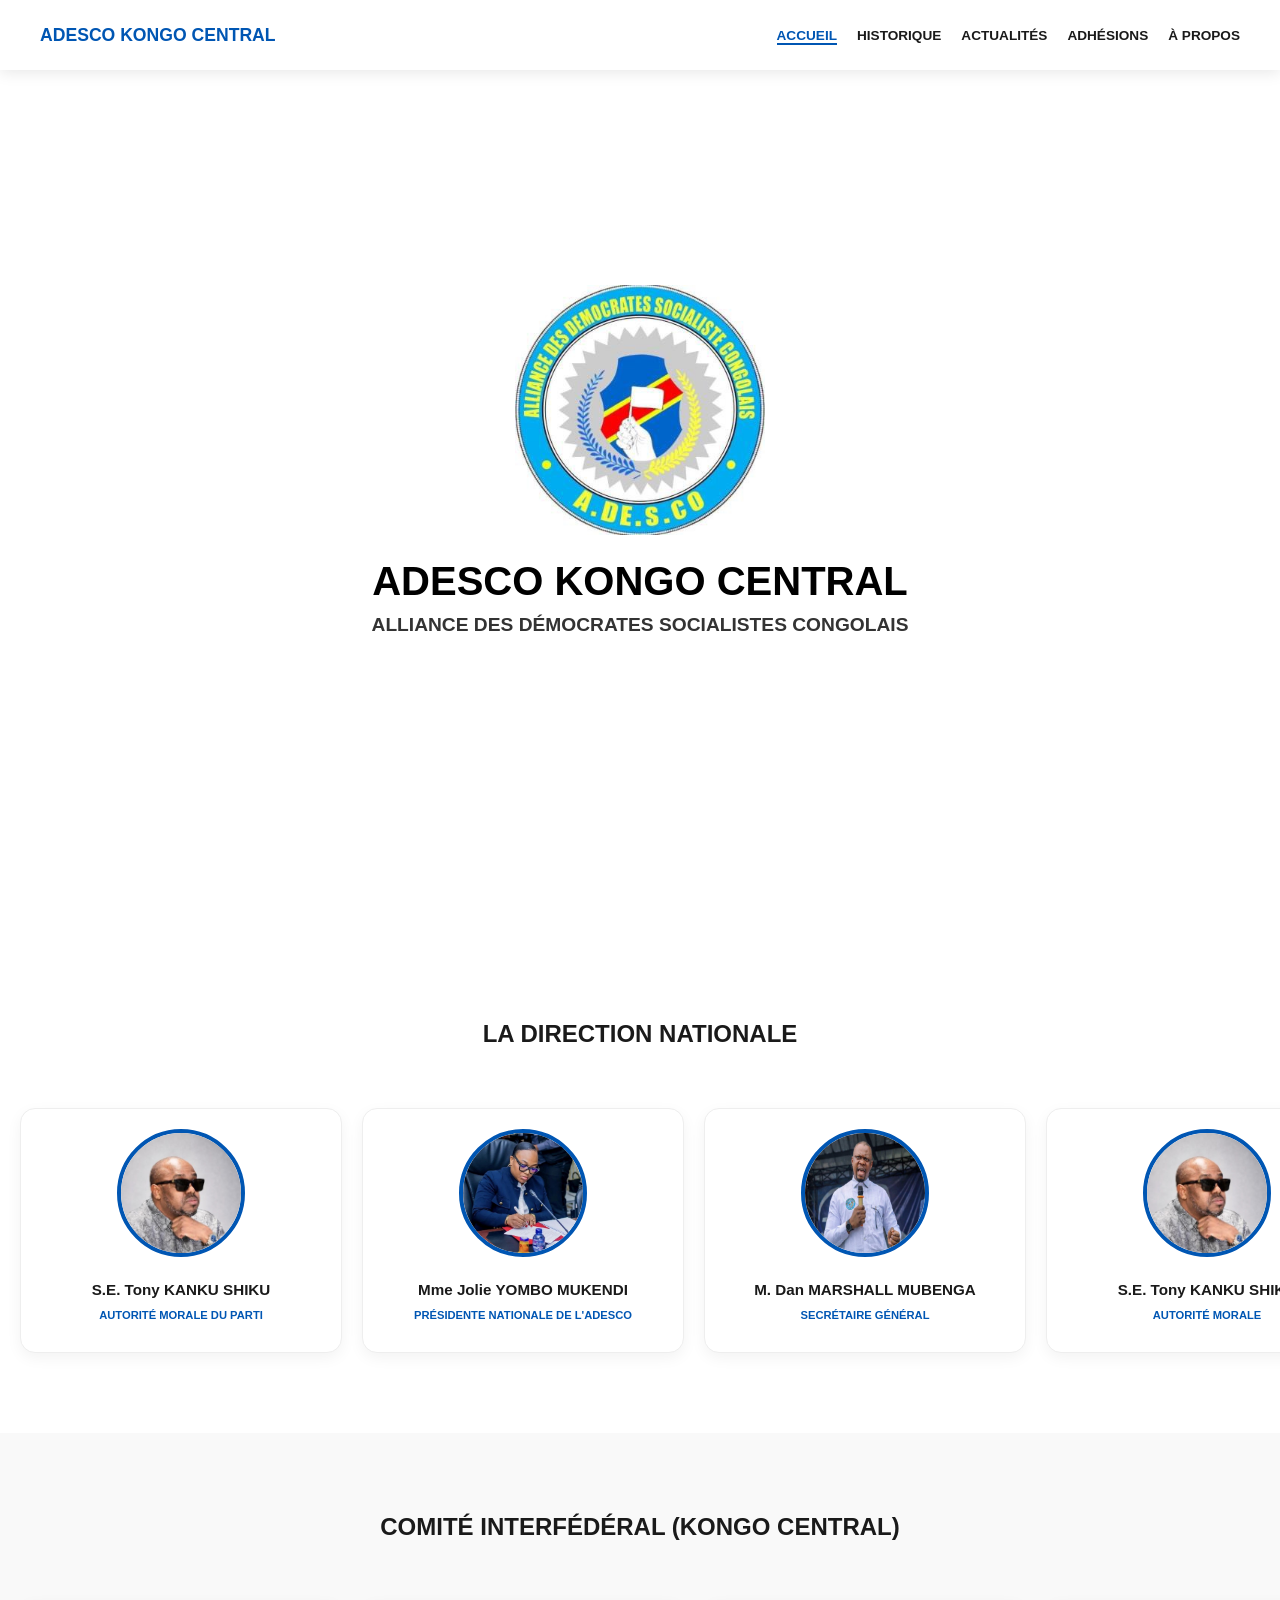
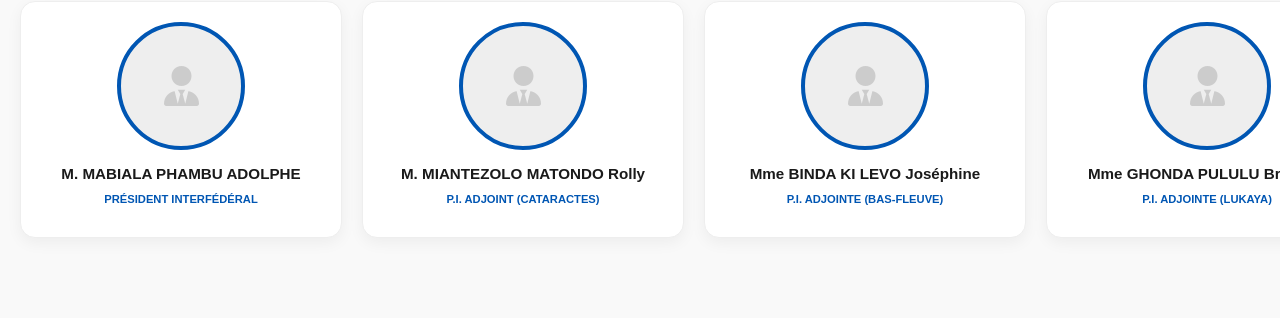
==== commit c9990556: "Update index.html OK" ====
--- a/index.html
+++ b/index.html
@@ -24,7 +24,7 @@
             color: var(--dark);
         }
 
-        /* --- NAVBAR PROFESSIONNELLE --- */
+        /* --- NAVBAR --- */
         .navbar {
             background: rgba(255, 255, 255, 0.98);
             backdrop-filter: blur(10px);
@@ -50,17 +50,15 @@
 
         .nav-brand {
             font-weight: 800;
-            font-size: 1.2rem;
+            font-size: 1.1rem;
             color: var(--primary);
-            letter-spacing: -0.5px;
-        }
-
-        /* MODIF CLIENT : Menu Hamburger Style Pro & Épuré */
+            text-transform: uppercase;
+        }
+
         .menu-toggle {
             display: none;
             cursor: pointer;
             z-index: 1100;
-            transition: 0.3s;
         }
 
         .nav-links {
@@ -76,16 +74,16 @@
             color: var(--dark);
             font-weight: 700;
             font-size: 0.85rem;
+            text-transform: uppercase;
             transition: 0.3s;
-            text-transform: uppercase;
-        }
-
-        .nav-links a:hover, .nav-links a.active {
+        }
+
+        .nav-links a.active, .nav-links a:hover {
             color: var(--primary);
-        }
-
-        /* --- HERO SECTION (BANIERE) --- */
-        /* MODIF CLIENT : Texte en NOIR et Logo en grand adaptable */
+            border-bottom: 2px solid var(--primary);
+        }
+
+        /* --- HERO --- */
         .hero {
             height: 100vh;
             background: var(--white);
@@ -93,71 +91,44 @@
             align-items: center;
             justify-content: center;
             text-align: center;
-            padding: 80px 20px 20px 20px;
-            box-sizing: border-box;
-        }
-
-        .hero-content {
-            max-width: 800px;
-            width: 100%;
+            padding: 20px;
         }
 
         .hero-logo {
-            width: 280px;
-            max-width: 70%;
-            margin-bottom: 25px;
-            filter: drop-shadow(0 5px 15px rgba(0,0,0,0.1));
-            animation: fadeIn 1.2s ease-out;
+            width: 250px;
+            margin-bottom: 20px;
         }
 
         .hero-title {
-            font-size: 2.2rem;
+            font-size: 2.5rem;
             font-weight: 900;
-            /* MODIF CLIENT : Texte Noir */
-            color: #000000; 
-            margin: 10px 0;
-            line-height: 1.2;
-            text-transform: uppercase;
+            color: #000;
+            margin: 0;
         }
 
         .hero-subtitle {
-            font-size: 1.1rem;
-            /* MODIF CLIENT : Texte Noir */
-            color: #333333;
+            font-size: 1.2rem;
+            color: #333;
             font-weight: 600;
-            letter-spacing: 1px;
-            margin-bottom: 30px;
-        }
-
-        /* --- CAROUSEL DESIGN (DIRECTION & COMITÉ) --- */
+            margin-top: 10px;
+        }
+
+        /* --- CAROUSEL --- */
         .section-block {
             padding: 60px 0;
             background: var(--white);
-            margin-bottom: 20px;
         }
 
         .title-decor {
             text-align: center;
-            font-size: 1.6rem;
-            margin-bottom: 40px;
-            color: var(--dark);
             text-transform: uppercase;
             font-weight: 800;
-        }
-
-        .title-decor::after {
-            content: '';
-            display: block;
-            width: 50px;
-            height: 4px;
-            background: var(--gold);
-            margin: 10px auto;
+            margin-bottom: 40px;
         }
 
         .carousel-outer {
             overflow: hidden;
             width: 100%;
-            cursor: grab;
         }
 
         .carousel-track {
@@ -165,11 +136,7 @@
             gap: 20px;
             width: max-content;
             padding: 20px;
-            animation: scroll 40s linear infinite;
-        }
-
-        .carousel-track:hover {
-            animation-play-state: paused;
+            animation: scroll 30s linear infinite;
         }
 
         @keyframes scroll {
@@ -178,90 +145,62 @@
         }
 
         .member-card {
-            width: 260px;
-            background: var(--white);
+            width: 280px;
+            background: #fff;
             border-radius: 15px;
-            padding: 25px 15px;
+            padding: 20px;
             text-align: center;
-            box-shadow: 0 10px 25px rgba(0,0,0,0.05);
-            border: 1px solid #eeeeee;
+            box-shadow: 0 5px 15px rgba(0,0,0,0.05);
+            border: 1px solid #eee;
         }
 
         .member-card img, .no-photo {
-            width: 140px;
-            height: 140px;
+            width: 120px;
+            height: 120px;
             border-radius: 50%;
             margin: 0 auto 15px;
             object-fit: cover;
-            border: 5px solid var(--light);
-            box-shadow: 0 4px 10px rgba(0,0,0,0.1);
+            border: 4px solid var(--primary);
         }
 
         .no-photo {
-            background: #e9ecef;
+            background: #eee;
             display: flex;
             align-items: center;
             justify-content: center;
-            font-size: 3rem;
-            color: #adb5bd;
+            font-size: 2.5rem;
+            color: #ccc;
         }
 
         .member-card h3 {
-            font-size: 1rem;
-            margin: 10px 0 5px;
-            color: #000;
-            font-weight: 700;
+            font-size: 0.95rem;
+            margin: 5px 0;
         }
 
         .role {
-            font-size: 0.75rem;
+            font-size: 0.7rem;
             font-weight: 800;
             color: var(--primary);
             text-transform: uppercase;
         }
 
-        /* --- RESPONSIVE MOBILE (SMARTPHONES) --- */
+        /* --- MOBILE --- */
         @media (max-width: 768px) {
-            .menu-toggle {
-                display: block; /* Affiche le bouton menu */
-            }
-
-            /* MODIF CLIENT : Menu latéral sortant de la droite */
+            .menu-toggle { display: block; }
             .nav-links {
                 position: fixed;
+                right: -100%;
                 top: 0;
-                right: -100%;
-                width: 80%;
+                width: 70%;
                 height: 100vh;
-                background: var(--white);
+                background: white;
                 flex-direction: column;
                 justify-content: center;
-                align-items: center;
-                transition: 0.4s cubic-bezier(0.4, 0, 0.2, 1);
-                box-shadow: -10px 0 30px rgba(0,0,0,0.1);
-                z-index: 1050;
+                transition: 0.4s;
+                box-shadow: -5px 0 15px rgba(0,0,0,0.1);
             }
-
-            .nav-links.active {
-                right: 0;
-            }
-
-            .nav-links li {
-                margin: 15px 0;
-            }
-
-            .hero-title { font-size: 1.6rem; }
-            .hero-logo { width: 220px; }
-            
-            /* Animation carousel plus rapide sur mobile pour fluidité */
-            .carousel-track {
-                animation: scroll 25s linear infinite;
-            }
-        }
-
-        @keyframes fadeIn {
-            from { opacity: 0; transform: translateY(10px); }
-            to { opacity: 1; transform: translateY(0); }
+            .nav-links.active { right: 0; }
+            .hero-title { font-size: 1.8rem; }
         }
     </style>
 </head>
@@ -270,11 +209,9 @@
     <nav class="navbar">
         <div class="nav-container">
             <div class="nav-brand">ADESCO KONGO CENTRAL</div>
-            
             <div class="menu-toggle" id="mobile-menu">
-                <i class="fas fa-bars" id="menu-icon" style="font-size: 1.6rem; color: var(--primary);"></i>
+                <i class="fas fa-bars" id="menu-icon" style="font-size: 1.5rem; color: var(--primary);"></i>
             </div>
-
             <ul class="nav-links" id="nav-list">
                 <li><a href="index.html" class="active">Accueil</a></li>
                 <li><a href="historique.html">Historique</a></li>
@@ -287,110 +224,83 @@
 
     <header class="hero">
         <div class="hero-content">
-            <img src="logo.png" alt="ADESCO Logo" class="hero-logo">
+            <img src="logo.png" alt="Logo" class="hero-logo">
             <h1 class="hero-title">ADESCO KONGO CENTRAL</h1>
             <p class="hero-subtitle">ALLIANCE DES DÉMOCRATES SOCIALISTES CONGOLAIS</p>
-            
-            <div style="margin-top: 40px; animation: bounce 2s infinite;">
-                <i class="fas fa-angle-double-down" style="color: var(--primary); font-size: 2rem;"></i>
+        </div>
+    </header>
+
+    <section class="section-block">
+        <h2 class="title-decor">La Direction Nationale</h2>
+        <div class="carousel-outer">
+            <div class="carousel-track">
+                <div class="member-card">
+                    <img src="tony_kanku.jpg" alt="">
+                    <h3>S.E. Tony KANKU SHIKU</h3>
+                    <p class="role">Autorité Morale du Parti</p>
+                </div>
+                <div class="member-card">
+                    <img src="jolie_yombo.jpg" alt="">
+                    <h3>Mme Jolie YOMBO MUKENDI</h3>
+                    <p class="role">Présidente Nationale de l'ADESCO</p>
+                </div>
+                <div class="member-card">
+                    <img src="dan_marshall.jpg" alt="">
+                    <h3>M. Dan MARSHALL MUBENGA</h3>
+                    <p class="role">Secrétaire Général</p>
+                </div>
+                <div class="member-card"><img src="tony_kanku.jpg"><h3>S.E. Tony KANKU SHIKU</h3><p class="role">Autorité Morale</p></div>
+                <div class="member-card"><img src="jolie_yombo.jpg"><h3>Mme Jolie YOMBO MUKENDI</h3><p class="role">Présidente Nationale</p></div>
             </div>
         </div>
-    </header>
-
-    <main>
-        <section class="section-block">
-            <h2 class="title-decor">La Direction Nationale</h2>
-            <div class="carousel-outer">
-                <div class="carousel-track">
-                    <div class="member-card">
-                        <img src="tony_kanku.jpg" alt="Tony KANKU SHIKU">
-                        <h3>S.E. Tony KANKU SHIKU</h3>
-                        <p class="role">Autorité Morale</p>
-                    </div>
-                    <div class="member-card">
-                        <img src="jolie_yombo.jpg" alt="Jolie YOMBO MUKENDI">
-                        <h3>Mme Jolie YOMBO MUKENDI</h3>
-                        <p class="role">Présidente Nationale</p>
-                    </div>
-                    <div class="member-card">
-                        <img src="dan_marshall.jpg" alt="Dan MARSHALL MUBENGA">
-                        <h3>M. Dan MARSHALL MUBENGA</h3>
-                        <p class="role">Secrétaire Général</p>
-                    </div>
-                    <div class="member-card"><img src="tony_kanku.jpg" alt=""><h3>S.E. Tony KANKU SHIKU</h3><p class="role">Autorité Morale</p></div>
-                    <div class="member-card"><img src="jolie_yombo.jpg" alt=""><h3>Mme Jolie YOMBO MUKENDI</h3><p class="role">Présidente Nationale</p></div>
-                    <div class="member-card"><img src="dan_marshall.jpg" alt=""><h3>M. Dan MARSHALL MUBENGA</h3><p class="role">Secrétaire Général</p></div>
-                </div>
+    </section>
+
+    <section class="section-block" style="background: #f9f9f9;">
+        <h2 class="title-decor">Comité Interfédéral (Kongo Central)</h2>
+        <div class="carousel-outer">
+            <div class="carousel-track" style="animation-duration: 25s;">
+                <div class="member-card">
+                    <div class="no-photo"><i class="fas fa-user-tie"></i></div>
+                    <h3>M. MABIALA PHAMBU ADOLPHE</h3>
+                    <p class="role">Président Interfédéral</p>
+                </div>
+                <div class="member-card">
+                    <div class="no-photo"><i class="fas fa-user-tie"></i></div>
+                    <h3>M. MIANTEZOLO MATONDO Rolly</h3>
+                    <p class="role">P.I. Adjoint (Cataractes)</p>
+                </div>
+                <div class="member-card">
+                    <div class="no-photo"><i class="fas fa-user-tie"></i></div>
+                    <h3>Mme BINDA KI LEVO Joséphine</h3>
+                    <p class="role">P.I. Adjointe (Bas-Fleuve)</p>
+                </div>
+                <div class="member-card">
+                    <div class="no-photo"><i class="fas fa-user-tie"></i></div>
+                    <h3>Mme GHONDA PULULU Brunette</h3>
+                    <p class="role">P.I. Adjointe (LUKAYA)</p>
+                </div>
+                <div class="member-card"><div class="no-photo"><i class="fas fa-user-tie"></i></div><h3>M. MABIALA PHAMBU ADOLPHE</h3><p class="role">Président Interfédéral</p></div>
+                <div class="member-card"><div class="no-photo"><i class="fas fa-user-tie"></i></div><h3>M. MIANTEZOLO MATONDO Rolly</h3><p class="role">P.I. Adjoint</p></div>
             </div>
-        </section>
-
-        <section class="section-block" style="background: #fdfdfd;">
-            <h2 class="title-decor">Comité Interfédéral (Kongo Central)</h2>
-            <div class="carousel-outer">
-                <div class="carousel-track">
-                    <div class="member-card">
-                        <img src="mabiala_phambu.jpg" alt="MABIALA PHAMBU ADOLPHE">
-                        <h3>M. MABIALA PHAMBU ADOLPHE</h3>
-                        <p class="role">Président Interfédéral</p>
-                    </div>
-                    <div class="member-card">
-                        <div class="no-photo"><i class="fas fa-user-tie"></i></div>
-                        <h3>M. MIANTEZOLO MATONDO Rolly</h3>
-                        <p class="role">P.I. Adjoint (Cataractes)</p>
-                    </div>
-                    <div class="member-card">
-                        <img src="binda_ki.jpg" alt="BINDA KI LEVO Joséphine">
-                        <h3>Mme BINDA KI LEVO Joséphine</h3>
-                        <p class="role">P.I. Adjointe (Bas-fleuve)</p>
-                    </div>
-                    <div class="member-card">
-                        <div class="no-photo"><i class="fas fa-user-tie"></i></div>
-                        <h3>Mme GHONDA PULULU Brunette</h3>
-                        <p class="role">P.I. Adjointe (LUKAYA)</p>
-                    </div>
-                    <div class="member-card">
-                        <img src="jolie_yombo.jpg" alt="Jolie YOMBO MUKENDI">
-                        <h3>Mme Jolie YOMBO MUKENDI</h3>
-                        <p class="role">Présidente Nationale</p>
-                    </div>
-                    <div class="member-card"><img src="mabiala_phambu.jpg" alt=""><h3>M. MABIALA PHAMBU</h3><p class="role">Président Interfédéral</p></div>
-                </div>
-            </div>
-        </section>
-    </main>
+        </div>
+    </section>
 
     <script>
-        /* MODIF CLIENT : Gestion JavaScript du Menu Hamburger */
         const mobileMenu = document.getElementById('mobile-menu');
         const navList = document.getElementById('nav-list');
         const menuIcon = document.getElementById('menu-icon');
 
-        mobileMenu.addEventListener('click', (e) => {
-            e.stopPropagation();
+        mobileMenu.onclick = () => {
             navList.classList.toggle('active');
-            
-            // Changement d'icône (Bars -> Times)
-            if (navList.classList.contains('active')) {
-                menuIcon.classList.replace('fa-bars', 'fa-times');
-            } else {
-                menuIcon.classList.replace('fa-times', 'fa-bars');
-            }
-        });
-
-        /* Fermeture du menu lors du clic sur un onglet */
+            menuIcon.classList.toggle('fa-bars');
+            menuIcon.classList.toggle('fa-times');
+        };
+
         document.querySelectorAll('.nav-links a').forEach(link => {
-            link.addEventListener('click', () => {
+            link.onclick = () => {
                 navList.classList.remove('active');
-                menuIcon.classList.replace('fa-times', 'fa-bars');
-            });
-        });
-
-        /* Fermeture si on clique en dehors du menu */
-        document.addEventListener('click', (e) => {
-            if (!mobileMenu.contains(e.target) && !navList.contains(e.target)) {
-                navList.classList.remove('active');
-                menuIcon.classList.replace('fa-times', 'fa-bars');
-            }
+                menuIcon.className = "fas fa-bars";
+            };
         });
     </script>
 </body>
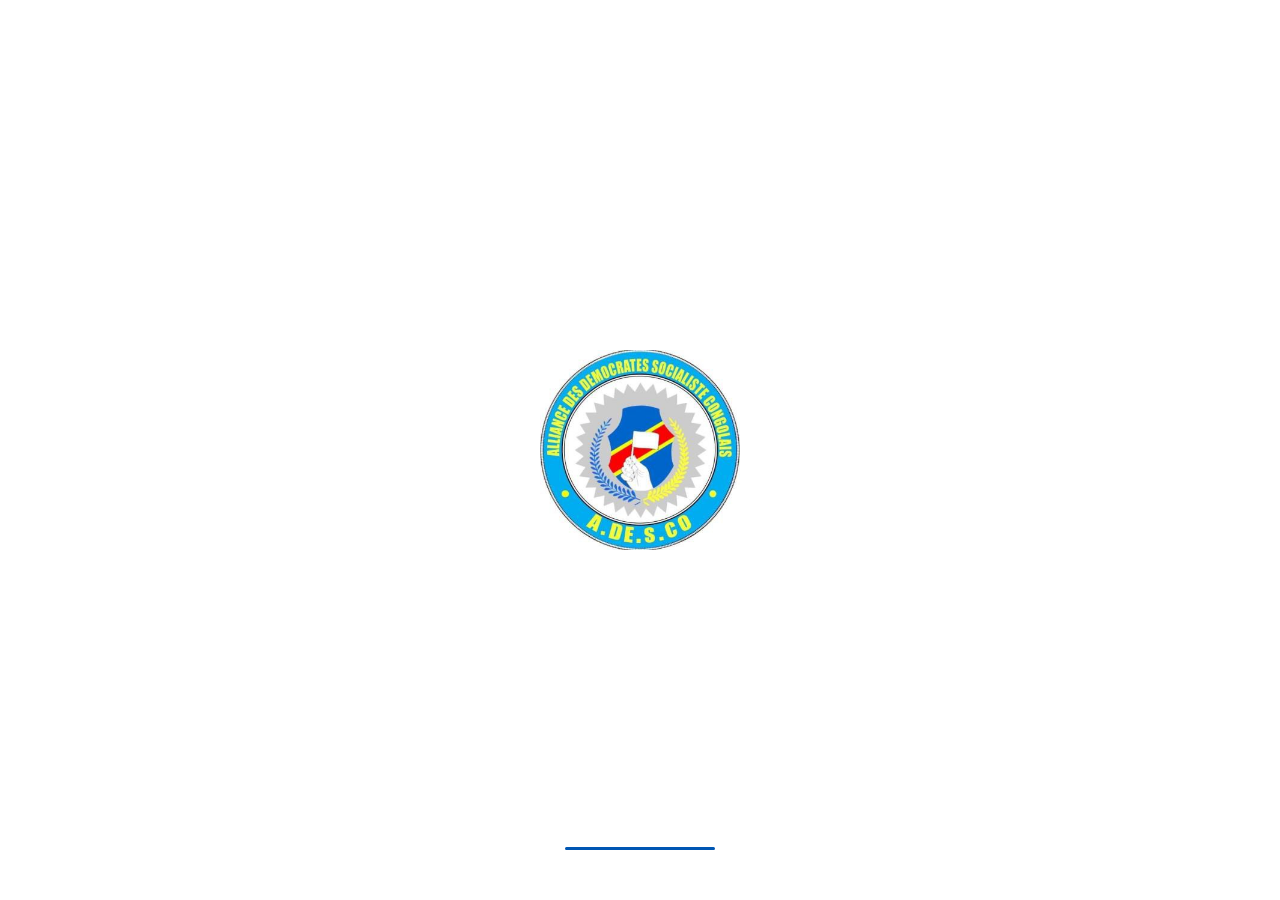
==== commit 872fc676: "Update index.html OK" ====
--- a/index.html
+++ b/index.html
@@ -3,305 +3,67 @@
 <head>
     <meta charset="UTF-8">
     <meta name="viewport" content="width=device-width, initial-scale=1.0">
-    <title>ADESCO - Alliance des Démocrates Socialistes Congolais</title>
-    <link rel="icon" type="image/png" href="logo.png">
-    <link rel="stylesheet" href="https://cdnjs.cloudflare.com/ajax/libs/font-awesome/6.0.0/css/all.min.css">
-    
+    <title>ADESCO - Chargement...</title>
     <style>
-        :root {
-            --primary: #0056b3;
-            --dark: #1a1a1a;
-            --light: #f8f9fa;
-            --gold: #d4af37;
-            --white: #ffffff;
-        }
-
         body {
-            font-family: 'Inter', 'Segoe UI', sans-serif;
-            background-color: #f4f4f4;
             margin: 0;
-            overflow-x: hidden;
-            color: var(--dark);
-        }
-
-        /* --- NAVBAR --- */
-        .navbar {
-            background: rgba(255, 255, 255, 0.98);
-            backdrop-filter: blur(10px);
-            position: fixed;
-            width: 100%;
-            top: 0;
-            z-index: 1000;
-            box-shadow: 0 2px 15px rgba(0,0,0,0.1);
-            height: 70px;
-            display: flex;
-            align-items: center;
-        }
-
-        .nav-container {
-            max-width: 1200px;
-            width: 100%;
-            margin: 0 auto;
-            display: flex;
-            justify-content: space-between;
-            align-items: center;
-            padding: 0 20px;
-        }
-
-        .nav-brand {
-            font-weight: 800;
-            font-size: 1.1rem;
-            color: var(--primary);
-            text-transform: uppercase;
-        }
-
-        .menu-toggle {
-            display: none;
-            cursor: pointer;
-            z-index: 1100;
-        }
-
-        .nav-links {
-            display: flex;
-            list-style: none;
-            gap: 20px;
-            margin: 0;
-            padding: 0;
-        }
-
-        .nav-links a {
-            text-decoration: none;
-            color: var(--dark);
-            font-weight: 700;
-            font-size: 0.85rem;
-            text-transform: uppercase;
-            transition: 0.3s;
-        }
-
-        .nav-links a.active, .nav-links a:hover {
-            color: var(--primary);
-            border-bottom: 2px solid var(--primary);
-        }
-
-        /* --- HERO --- */
-        .hero {
             height: 100vh;
-            background: var(--white);
             display: flex;
             align-items: center;
             justify-content: center;
-            text-align: center;
-            padding: 20px;
+            background-color: #ffffff;
+            overflow: hidden;
         }
 
-        .hero-logo {
-            width: 250px;
-            margin-bottom: 20px;
+        .splash-logo {
+            width: 200px;
+            opacity: 0;
+            transform: scale(0.8);
+            animation: fadeInScale 2s forwards ease-in-out;
         }
 
-        .hero-title {
-            font-size: 2.5rem;
-            font-weight: 900;
-            color: #000;
-            margin: 0;
+        @keyframes fadeInScale {
+            0% { opacity: 0; transform: scale(0.8); }
+            100% { opacity: 1; transform: scale(1); }
         }
 
-        .hero-subtitle {
-            font-size: 1.2rem;
-            color: #333;
-            font-weight: 600;
-            margin-top: 10px;
+        /* Barre de chargement discrète */
+        .loader {
+            position: absolute;
+            bottom: 50px;
+            width: 150px;
+            height: 3px;
+            background: #eee;
+            border-radius: 5px;
+            overflow: hidden;
+        }
+        .loader-bar {
+            width: 100%;
+            height: 100%;
+            background: #0056b3;
+            transform: translateX(-100%);
+            animation: loading 2.5s forwards;
         }
 
-        /* --- CAROUSEL --- */
-        .section-block {
-            padding: 60px 0;
-            background: var(--white);
-        }
-
-        .title-decor {
-            text-align: center;
-            text-transform: uppercase;
-            font-weight: 800;
-            margin-bottom: 40px;
-        }
-
-        .carousel-outer {
-            overflow: hidden;
-            width: 100%;
-        }
-
-        .carousel-track {
-            display: flex;
-            gap: 20px;
-            width: max-content;
-            padding: 20px;
-            animation: scroll 30s linear infinite;
-        }
-
-        @keyframes scroll {
-            0% { transform: translateX(0); }
-            100% { transform: translateX(-50%); }
-        }
-
-        .member-card {
-            width: 280px;
-            background: #fff;
-            border-radius: 15px;
-            padding: 20px;
-            text-align: center;
-            box-shadow: 0 5px 15px rgba(0,0,0,0.05);
-            border: 1px solid #eee;
-        }
-
-        .member-card img, .no-photo {
-            width: 120px;
-            height: 120px;
-            border-radius: 50%;
-            margin: 0 auto 15px;
-            object-fit: cover;
-            border: 4px solid var(--primary);
-        }
-
-        .no-photo {
-            background: #eee;
-            display: flex;
-            align-items: center;
-            justify-content: center;
-            font-size: 2.5rem;
-            color: #ccc;
-        }
-
-        .member-card h3 {
-            font-size: 0.95rem;
-            margin: 5px 0;
-        }
-
-        .role {
-            font-size: 0.7rem;
-            font-weight: 800;
-            color: var(--primary);
-            text-transform: uppercase;
-        }
-
-        /* --- MOBILE --- */
-        @media (max-width: 768px) {
-            .menu-toggle { display: block; }
-            .nav-links {
-                position: fixed;
-                right: -100%;
-                top: 0;
-                width: 70%;
-                height: 100vh;
-                background: white;
-                flex-direction: column;
-                justify-content: center;
-                transition: 0.4s;
-                box-shadow: -5px 0 15px rgba(0,0,0,0.1);
-            }
-            .nav-links.active { right: 0; }
-            .hero-title { font-size: 1.8rem; }
+        @keyframes loading {
+            100% { transform: translateX(0); }
         }
     </style>
+    <meta http-equiv="refresh" content="3;url=accueil.html">
 </head>
 <body>
 
-    <nav class="navbar">
-        <div class="nav-container">
-            <div class="nav-brand">ADESCO KONGO CENTRAL</div>
-            <div class="menu-toggle" id="mobile-menu">
-                <i class="fas fa-bars" id="menu-icon" style="font-size: 1.5rem; color: var(--primary);"></i>
-            </div>
-            <ul class="nav-links" id="nav-list">
-                <li><a href="index.html" class="active">Accueil</a></li>
-                <li><a href="historique.html">Historique</a></li>
-                <li><a href="actualites.html">Actualités</a></li>
-                <li><a href="adhesion.html">Adhésions</a></li>
-                <li><a href="apropos.html">À Propos</a></li>
-            </ul>
-        </div>
-    </nav>
-
-    <header class="hero">
-        <div class="hero-content">
-            <img src="logo.png" alt="Logo" class="hero-logo">
-            <h1 class="hero-title">ADESCO KONGO CENTRAL</h1>
-            <p class="hero-subtitle">ALLIANCE DES DÉMOCRATES SOCIALISTES CONGOLAIS</p>
-        </div>
-    </header>
-
-    <section class="section-block">
-        <h2 class="title-decor">La Direction Nationale</h2>
-        <div class="carousel-outer">
-            <div class="carousel-track">
-                <div class="member-card">
-                    <img src="tony_kanku.jpg" alt="">
-                    <h3>S.E. Tony KANKU SHIKU</h3>
-                    <p class="role">Autorité Morale du Parti</p>
-                </div>
-                <div class="member-card">
-                    <img src="jolie_yombo.jpg" alt="">
-                    <h3>Mme Jolie YOMBO MUKENDI</h3>
-                    <p class="role">Présidente Nationale de l'ADESCO</p>
-                </div>
-                <div class="member-card">
-                    <img src="dan_marshall.jpg" alt="">
-                    <h3>M. Dan MARSHALL MUBENGA</h3>
-                    <p class="role">Secrétaire Général</p>
-                </div>
-                <div class="member-card"><img src="tony_kanku.jpg"><h3>S.E. Tony KANKU SHIKU</h3><p class="role">Autorité Morale</p></div>
-                <div class="member-card"><img src="jolie_yombo.jpg"><h3>Mme Jolie YOMBO MUKENDI</h3><p class="role">Présidente Nationale</p></div>
-            </div>
-        </div>
-    </section>
-
-    <section class="section-block" style="background: #f9f9f9;">
-        <h2 class="title-decor">Comité Interfédéral (Kongo Central)</h2>
-        <div class="carousel-outer">
-            <div class="carousel-track" style="animation-duration: 25s;">
-                <div class="member-card">
-                    <div class="no-photo"><i class="fas fa-user-tie"></i></div>
-                    <h3>M. MABIALA PHAMBU ADOLPHE</h3>
-                    <p class="role">Président Interfédéral</p>
-                </div>
-                <div class="member-card">
-                    <div class="no-photo"><i class="fas fa-user-tie"></i></div>
-                    <h3>M. MIANTEZOLO MATONDO Rolly</h3>
-                    <p class="role">P.I. Adjoint (Cataractes)</p>
-                </div>
-                <div class="member-card">
-                    <div class="no-photo"><i class="fas fa-user-tie"></i></div>
-                    <h3>Mme BINDA KI LEVO Joséphine</h3>
-                    <p class="role">P.I. Adjointe (Bas-Fleuve)</p>
-                </div>
-                <div class="member-card">
-                    <div class="no-photo"><i class="fas fa-user-tie"></i></div>
-                    <h3>Mme GHONDA PULULU Brunette</h3>
-                    <p class="role">P.I. Adjointe (LUKAYA)</p>
-                </div>
-                <div class="member-card"><div class="no-photo"><i class="fas fa-user-tie"></i></div><h3>M. MABIALA PHAMBU ADOLPHE</h3><p class="role">Président Interfédéral</p></div>
-                <div class="member-card"><div class="no-photo"><i class="fas fa-user-tie"></i></div><h3>M. MIANTEZOLO MATONDO Rolly</h3><p class="role">P.I. Adjoint</p></div>
-            </div>
-        </div>
-    </section>
+    <img src="logo.png" alt="ADESCO Logo" class="splash-logo">
+    
+    <div class="loader">
+        <div class="loader-bar"></div>
+    </div>
 
     <script>
-        const mobileMenu = document.getElementById('mobile-menu');
-        const navList = document.getElementById('nav-list');
-        const menuIcon = document.getElementById('menu-icon');
-
-        mobileMenu.onclick = () => {
-            navList.classList.toggle('active');
-            menuIcon.classList.toggle('fa-bars');
-            menuIcon.classList.toggle('fa-times');
-        };
-
-        document.querySelectorAll('.nav-links a').forEach(link => {
-            link.onclick = () => {
-                navList.classList.remove('active');
-                menuIcon.className = "fas fa-bars";
-            };
-        });
+        // Sécurité si la balise meta ne marche pas sur certains mobiles
+        setTimeout(() => {
+            window.location.href = "accueil.html";
+        }, 3000);
     </script>
 </body>
 </html>
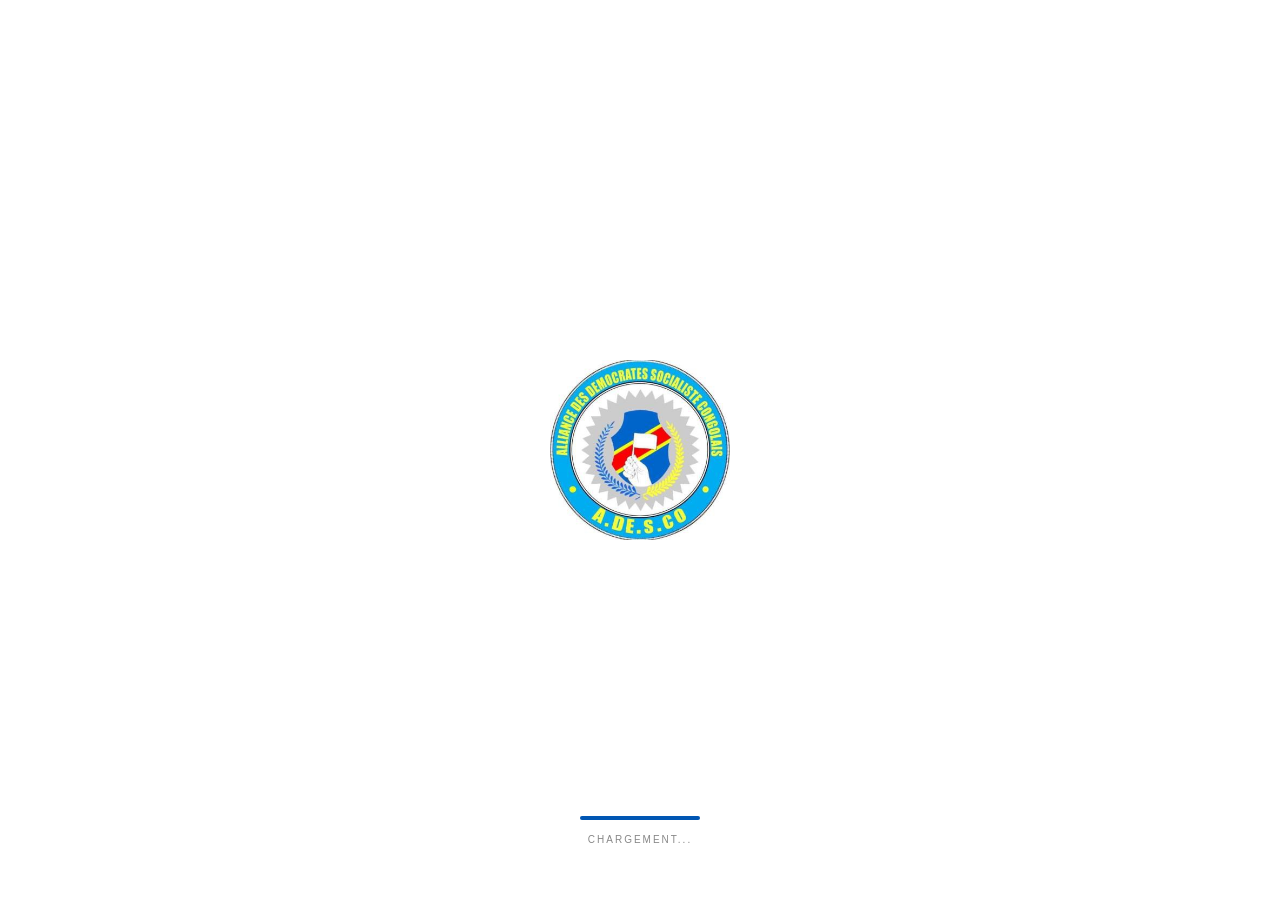
==== commit 11f578fb: "Update index.html OK" ====
--- a/index.html
+++ b/index.html
@@ -2,68 +2,87 @@
 <html lang="fr">
 <head>
     <meta charset="UTF-8">
-    <meta name="viewport" content="width=device-width, initial-scale=1.0">
-    <title>ADESCO - Chargement...</title>
+    <meta name="viewport" content="width=device-width, initial-scale=1.0, maximum-scale=1.0, user-scalable=no">
+    <title>ADESCO - Bienvenue</title>
     <style>
+        /* Reset complet pour éviter les décalages sur mobile */
+        * { margin: 0; padding: 0; box-sizing: border-box; }
+
         body {
-            margin: 0;
             height: 100vh;
             display: flex;
+            flex-direction: column;
             align-items: center;
             justify-content: center;
             background-color: #ffffff;
             overflow: hidden;
+            font-family: 'Segoe UI', sans-serif;
         }
 
+        /* Animation du Logo */
         .splash-logo {
-            width: 200px;
+            width: 180px; /* Taille idéale smartphone */
+            max-width: 60%;
             opacity: 0;
-            transform: scale(0.8);
-            animation: fadeInScale 2s forwards ease-in-out;
+            transform: scale(0.7);
+            animation: logoFadeIn 1.5s forwards ease-out;
         }
 
-        @keyframes fadeInScale {
-            0% { opacity: 0; transform: scale(0.8); }
+        @keyframes logoFadeIn {
+            0% { opacity: 0; transform: scale(0.7); }
             100% { opacity: 1; transform: scale(1); }
         }
 
-        /* Barre de chargement discrète */
-        .loader {
+        /* Barre de chargement moderne en bas */
+        .loader-container {
             position: absolute;
-            bottom: 50px;
-            width: 150px;
-            height: 3px;
-            background: #eee;
-            border-radius: 5px;
+            bottom: 80px;
+            width: 120px;
+            height: 4px;
+            background: #f0f0f0;
+            border-radius: 10px;
             overflow: hidden;
         }
+
         .loader-bar {
             width: 100%;
             height: 100%;
-            background: #0056b3;
+            background: #0056b3; /* Bleu ADESCO */
             transform: translateX(-100%);
-            animation: loading 2.5s forwards;
+            animation: slideLoad 2.2s forwards cubic-bezier(0.4, 0, 0.2, 1);
         }
 
-        @keyframes loading {
+        @keyframes slideLoad {
             100% { transform: translateX(0); }
         }
+
+        /* Texte indicatif discret */
+        .loading-text {
+            position: absolute;
+            bottom: 55px;
+            font-size: 10px;
+            color: #888;
+            text-transform: uppercase;
+            letter-spacing: 2px;
+        }
     </style>
-    <meta http-equiv="refresh" content="3;url=accueil.html">
+    <meta http-equiv="refresh" content="2.8;url=accueil.html">
 </head>
 <body>
 
     <img src="logo.png" alt="ADESCO Logo" class="splash-logo">
     
-    <div class="loader">
+    <div class="loader-container">
         <div class="loader-bar"></div>
     </div>
+    <div class="loading-text">Chargement...</div>
 
     <script>
-        // Sécurité si la balise meta ne marche pas sur certains mobiles
-        setTimeout(() => {
-            window.location.href = "accueil.html";
-        }, 3000);
+        // Sécurité pour forcer la redirection même si le navigateur bloque le refresh meta
+        setTimeout(function() {
+            window.location.replace("accueil.html");
+        }, 2800);
     </script>
+
 </body>
 </html>
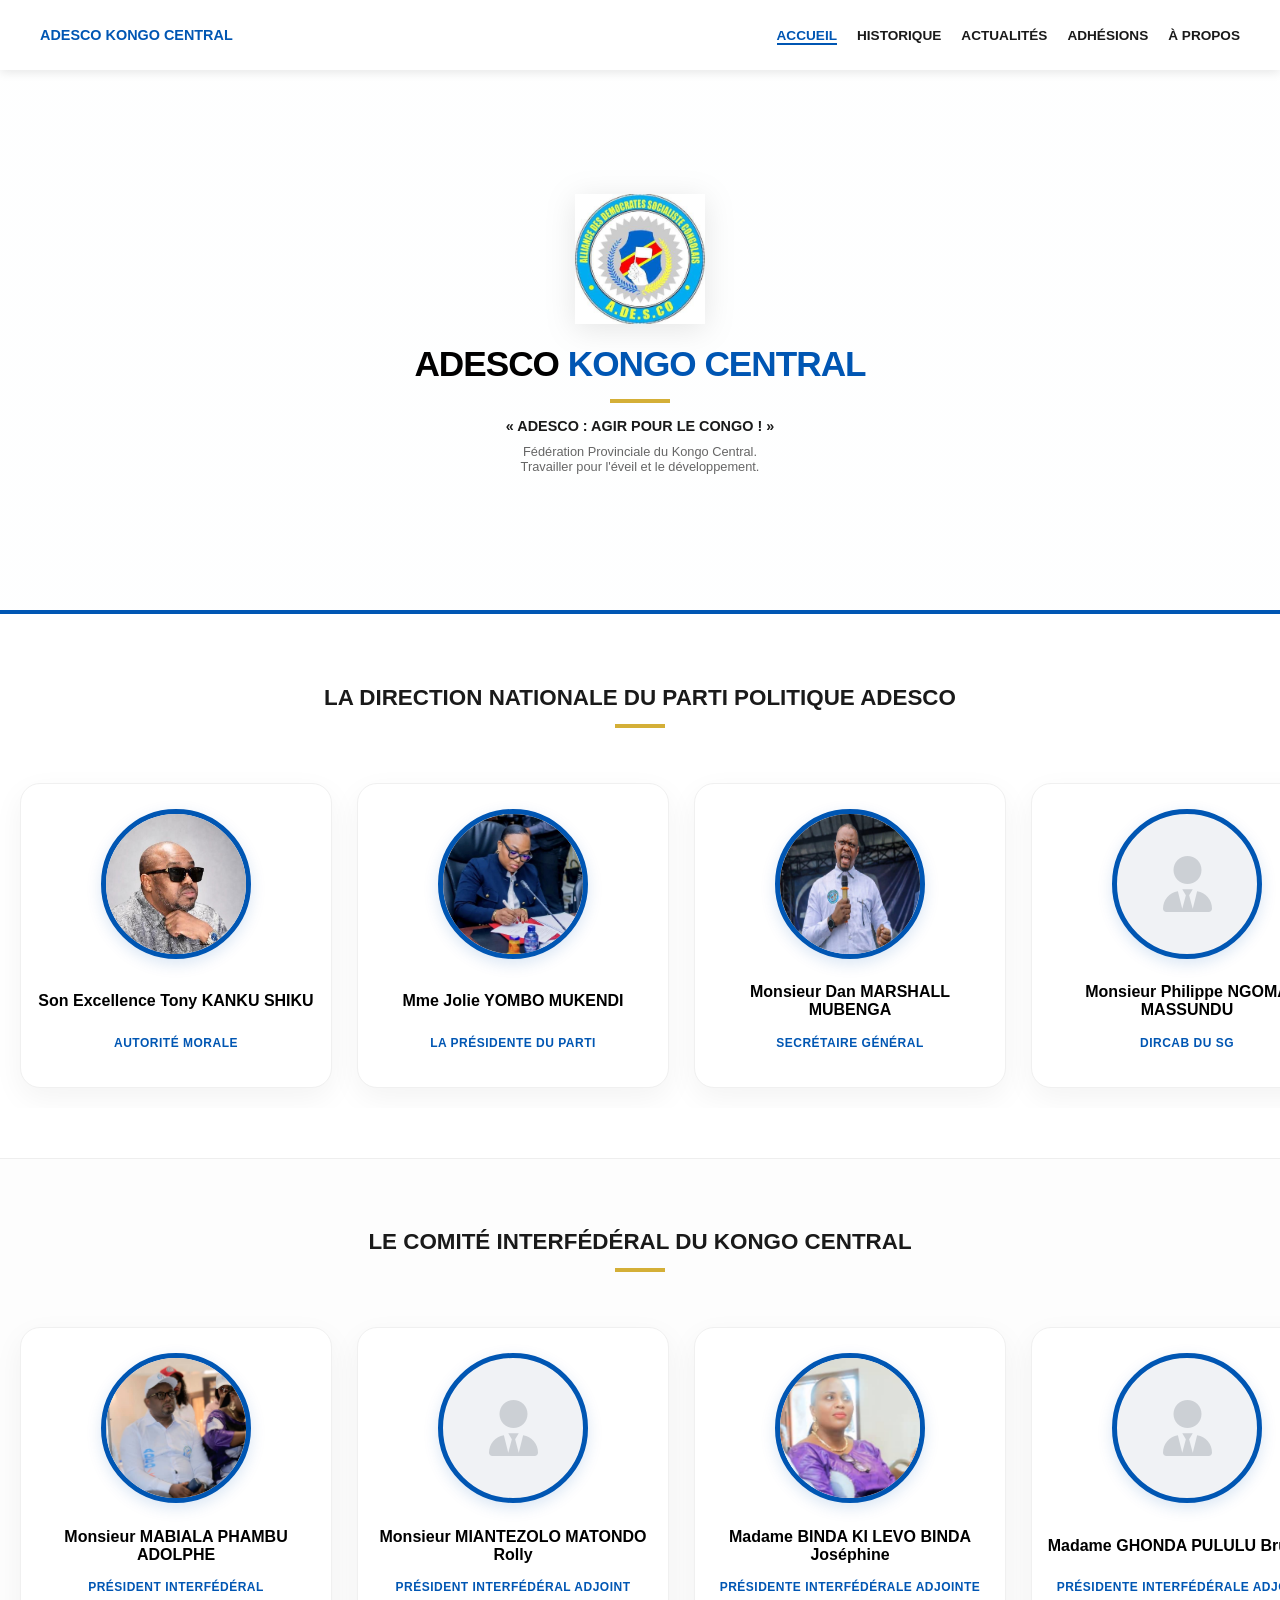
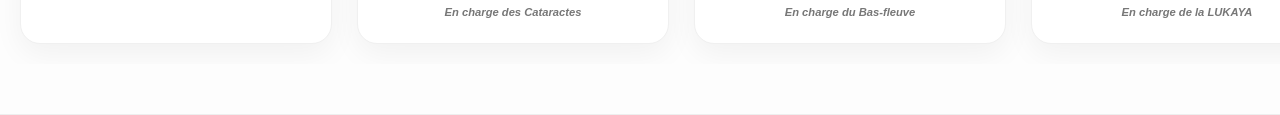
==== commit fe8dfcae: "Update index.html OK" ====
--- a/index.html
+++ b/index.html
@@ -2,87 +2,327 @@
 <html lang="fr">
 <head>
     <meta charset="UTF-8">
-    <meta name="viewport" content="width=device-width, initial-scale=1.0, maximum-scale=1.0, user-scalable=no">
-    <title>ADESCO - Bienvenue</title>
+    <meta name="viewport" content="width=device-width, initial-scale=1.0">
+    <title>ADESCO - Accueil Officiel</title>
+    <link rel="icon" type="image/png" href="logo.png">
+    <link rel="stylesheet" href="https://cdnjs.cloudflare.com/ajax/libs/font-awesome/6.0.0/css/all.min.css">
+    
     <style>
-        /* Reset complet pour éviter les décalages sur mobile */
-        * { margin: 0; padding: 0; box-sizing: border-box; }
+        :root {
+            --primary: #0056b3;
+            --dark: #1a1a1a;
+            --gold: #d4af37;
+            --white: #ffffff;
+        }
 
         body {
-            height: 100vh;
+            font-family: 'Inter', sans-serif;
+            background-color: #f8f9fa;
+            margin: 0;
+            overflow-x: hidden;
+            color: var(--dark);
+        }
+
+        /* --- NAVIGATION --- */
+        .navbar {
+            background: #ffffff;
+            position: fixed;
+            width: 100%;
+            top: 0;
+            z-index: 1000;
+            box-shadow: 0 2px 10px rgba(0,0,0,0.1);
+            height: 70px;
+            display: flex;
+            align-items: center;
+        }
+
+        .nav-container {
+            max-width: 1200px;
+            width: 100%;
+            margin: 0 auto;
+            display: flex;
+            justify-content: space-between;
+            align-items: center;
+            padding: 0 20px;
+        }
+
+        .nav-brand {
+            font-weight: 800;
+            color: var(--primary);
+            font-size: 0.9rem;
+        }
+
+        .menu-toggle {
+            display: none;
+            cursor: pointer;
+            font-size: 1.5rem;
+            color: var(--primary);
+        }
+
+        .nav-links {
+            display: flex;
+            list-style: none;
+            gap: 20px;
+        }
+
+        .nav-links a {
+            text-decoration: none;
+            color: var(--dark);
+            font-weight: 700;
+            font-size: 0.85rem;
+            text-transform: uppercase;
+        }
+
+        .nav-links a.active { color: var(--primary); border-bottom: 2px solid var(--primary); }
+
+        /* --- HERO ADAPTÉ --- */
+        .hero {
+            height: 60vh; /* Un peu plus grand pour l'impact */
+            background: linear-gradient(rgba(255,255,255,0.92), rgba(255,255,255,0.92)), url('pattern.png');
             display: flex;
             flex-direction: column;
             align-items: center;
             justify-content: center;
-            background-color: #ffffff;
+            text-align: center;
+            padding-top: 70px;
+            border-bottom: 4px solid var(--primary);
+        }
+
+        .hero-logo { 
+            width: 130px; 
+            margin-bottom: 20px;
+            filter: drop-shadow(0 5px 15px rgba(0,0,0,0.1));
+        }
+        
+        .hero-title { 
+            font-size: 2.2rem; 
+            font-weight: 900; 
+            color: #000; 
+            margin: 0;
+            text-transform: uppercase;
+            letter-spacing: -1px;
+        }
+
+        .hero-title span { color: var(--primary); }
+
+        .hero-divider {
+            width: 60px;
+            height: 4px;
+            background: var(--gold);
+            margin: 15px 0;
+        }
+
+        /* --- SECTIONS & CAROUSEL --- */
+        .section-block { padding: 50px 0; background: #fff; border-bottom: 1px solid #eee; }
+        
+        .title-decor {
+            text-align: center;
+            font-size: 1.4rem;
+            text-transform: uppercase;
+            font-weight: 900;
+            margin-bottom: 35px;
+            color: var(--dark);
+            padding: 0 15px;
+            line-height: 1.3;
+        }
+        
+        .title-decor::after {
+            content: ''; display: block; width: 50px; height: 4px; background: var(--gold); margin: 12px auto;
+        }
+
+        .carousel-outer { overflow: hidden; width: 100%; }
+        
+        .carousel-track {
+            display: flex;
+            gap: 25px;
+            width: max-content;
+            padding: 20px;
+            animation: scroll 30s linear infinite;
+        }
+
+        @keyframes scroll {
+            0% { transform: translateX(0); }
+            100% { transform: translateX(-50%); }
+        }
+
+        .member-card {
+            width: 280px;
+            background: #fff;
+            border-radius: 20px;
+            padding: 25px 15px;
+            text-align: center;
+            box-shadow: 0 10px 30px rgba(0,0,0,0.05);
+            border: 1px solid #f0f0f0;
+            transition: 0.3s;
+        }
+
+        .member-card:hover { transform: translateY(-5px); border-color: var(--primary); }
+
+        /* --- CORRECTION VISAGE --- */
+        .photo-container {
+            width: 140px; height: 140px;
+            margin: 0 auto 20px;
+            border-radius: 50%;
+            border: 5px solid var(--primary);
             overflow: hidden;
-            font-family: 'Segoe UI', sans-serif;
-        }
-
-        /* Animation du Logo */
-        .splash-logo {
-            width: 180px; /* Taille idéale smartphone */
-            max-width: 60%;
-            opacity: 0;
-            transform: scale(0.7);
-            animation: logoFadeIn 1.5s forwards ease-out;
-        }
-
-        @keyframes logoFadeIn {
-            0% { opacity: 0; transform: scale(0.7); }
-            100% { opacity: 1; transform: scale(1); }
-        }
-
-        /* Barre de chargement moderne en bas */
-        .loader-container {
-            position: absolute;
-            bottom: 80px;
-            width: 120px;
-            height: 4px;
-            background: #f0f0f0;
-            border-radius: 10px;
-            overflow: hidden;
-        }
-
-        .loader-bar {
-            width: 100%;
-            height: 100%;
-            background: #0056b3; /* Bleu ADESCO */
-            transform: translateX(-100%);
-            animation: slideLoad 2.2s forwards cubic-bezier(0.4, 0, 0.2, 1);
-        }
-
-        @keyframes slideLoad {
-            100% { transform: translateX(0); }
-        }
-
-        /* Texte indicatif discret */
-        .loading-text {
-            position: absolute;
-            bottom: 55px;
-            font-size: 10px;
-            color: #888;
-            text-transform: uppercase;
-            letter-spacing: 2px;
+            display: flex;
+            align-items: center;
+            justify-content: center;
+            background: #f0f2f5;
+            box-shadow: 0 5px 15px rgba(0,86,179,0.15);
+        }
+
+        .photo-container img { 
+            width: 100%; 
+            height: 100%; 
+            object-fit: cover; 
+            object-position: top center; /* Force le focus sur le visage */
+        }
+
+        .photo-container i { font-size: 3.5rem; color: #ccd0d5; }
+
+        .member-card h3 { 
+            font-size: 1rem; 
+            color: #000; 
+            margin: 0 0 8px 0; 
+            min-height: 45px; 
+            display: flex; 
+            align-items: center; 
+            justify-content: center;
+            font-weight: 800;
+        }
+
+        .role { font-size: 0.75rem; font-weight: 800; color: var(--primary); text-transform: uppercase; display: block; letter-spacing: 0.5px; }
+        .charge { font-size: 0.7rem; color: #777; font-style: italic; display: block; margin-top: 6px; font-weight: 600; }
+
+        /* --- MOBILE --- */
+        @media (max-width: 768px) {
+            .menu-toggle { display: block; }
+            .nav-links {
+                position: fixed; right: -100%; top: 70px; width: 100%; height: 100vh;
+                background: #fff; flex-direction: column; align-items: center; padding-top: 50px;
+                transition: 0.4s; z-index: 999;
+            }
+            .nav-links.active { right: 0; }
+            .nav-links li { margin: 15px 0; }
+            .hero-title { font-size: 1.6rem; }
+            .hero { height: auto; padding: 120px 20px 60px; }
         }
     </style>
-    <meta http-equiv="refresh" content="2.8;url=accueil.html">
 </head>
 <body>
 
-    <img src="logo.png" alt="ADESCO Logo" class="splash-logo">
-    
-    <div class="loader-container">
-        <div class="loader-bar"></div>
-    </div>
-    <div class="loading-text">Chargement...</div>
+    <nav class="navbar">
+        <div class="nav-container">
+            <div class="nav-brand">ADESCO KONGO CENTRAL</div>
+            <div class="menu-toggle" id="mobile-toggle"><i class="fas fa-bars"></i></div>
+            <ul class="nav-links" id="nav-list">
+                <li><a href="accueil.html" class="active">Accueil</a></li>
+                <li><a href="historique.html">Historique</a></li>
+                <li><a href="actualites.html">Actualités</a></li>
+                <li><a href="adhesion.html">Adhésions</a></li>
+                <li><a href="apropos.html">À Propos</a></li>
+            </ul>
+        </div>
+    </nav>
+
+    <header class="hero">
+        <img src="logo.png" alt="Logo ADESCO" class="hero-logo" onerror="this.style.display='none'">
+        <h1 class="hero-title">ADESCO <span>KONGO CENTRAL</span></h1>
+        <div class="hero-divider"></div>
+        <p style="font-weight: 800; color: #1a1a1a; font-size: 0.9rem; text-transform: uppercase; margin: 0;">« ADESCO : Agir pour le Congo ! »</p>
+        <p style="color: #666; font-size: 0.8rem; margin-top: 10px; max-width: 400px; font-weight: 500;">Fédération Provinciale du Kongo Central. <br> Travailler pour l'éveil et le développement.</p>
+    </header>
+
+    <main>
+        <section class="section-block">
+            <h2 class="title-decor">La Direction Nationale du Parti politique ADESCO</h2>
+            <div class="carousel-outer">
+                <div class="carousel-track">
+                    <div class="member-card">
+                        <div class="photo-container"><img src="tony_kanku.jpg" onerror="this.style.display='none'; this.nextElementSibling.style.display='block'"><i class="fas fa-user-tie" style="display:none;"></i></div>
+                        <h3>Son Excellence Tony KANKU SHIKU</h3>
+                        <p class="role">AUTORITÉ MORALE</p>
+                    </div>
+                    <div class="member-card">
+                        <div class="photo-container"><img src="jolie_yombo.jpg" onerror="this.style.display='none'; this.nextElementSibling.style.display='block'"><i class="fas fa-user-tie" style="display:none;"></i></div>
+                        <h3>Mme Jolie YOMBO MUKENDI</h3>
+                        <p class="role">LA PRÉSIDENTE DU PARTI</p>
+                    </div>
+                    <div class="member-card">
+                        <div class="photo-container"><img src="dan_marshall.jpg" onerror="this.style.display='none'; this.nextElementSibling.style.display='block'"><i class="fas fa-user-tie" style="display:none;"></i></div>
+                        <h3>Monsieur Dan MARSHALL MUBENGA</h3>
+                        <p class="role">SECRÉTAIRE GÉNÉRAL</p>
+                    </div>
+                    <div class="member-card">
+                        <div class="photo-container"><img src="philippe_ngoma.jpg" onerror="this.style.display='none'; this.nextElementSibling.style.display='block'"><i class="fas fa-user-tie" style="display:none;"></i></div>
+                        <h3>Monsieur Philippe NGOMA MASSUNDU</h3>
+                        <p class="role">Dircab du SG</p>
+                    </div>
+                    <div class="member-card">
+                        <div class="photo-container"><img src="tony_kanku.jpg" onerror="this.style.display='none'; this.nextElementSibling.style.display='block'"><i class="fas fa-user-tie" style="display:none;"></i></div>
+                        <h3>Son Excellence Tony KANKU SHIKU</h3><p class="role">AUTORITÉ MORALE</p>
+                    </div>
+                    <div class="member-card">
+                        <div class="photo-container"><img src="jolie_yombo.jpg" onerror="this.style.display='none'; this.nextElementSibling.style.display='block'"><i class="fas fa-user-tie" style="display:none;"></i></div>
+                        <h3>Mme Jolie YOMBO MUKENDI</h3><p class="role">LA PRÉSIDENTE</p>
+                    </div>
+                </div>
+            </div>
+        </section>
+
+        <section class="section-block" style="background: #fdfdfd;">
+            <h2 class="title-decor">LE COMITÉ INTERFÉDÉRAL DU KONGO CENTRAL</h2>
+            <div class="carousel-outer">
+                <div class="carousel-track" style="animation-duration: 35s;">
+                    <div class="member-card">
+                        <div class="photo-container"><img src="mabiala.jpg" onerror="this.style.display='none'; this.nextElementSibling.style.display='block'"><i class="fas fa-user-tie" style="display:none;"></i></div>
+                        <h3>Monsieur MABIALA PHAMBU ADOLPHE</h3>
+                        <p class="role">Président Interfédéral</p>
+                    </div>
+                    <div class="member-card">
+                        <div class="photo-container"><img src="miantezolo.jpg" onerror="this.style.display='none'; this.nextElementSibling.style.display='block'"><i class="fas fa-user-tie" style="display:none;"></i></div>
+                        <h3>Monsieur MIANTEZOLO MATONDO Rolly</h3>
+                        <p class="role">Président Interfédéral Adjoint</p>
+                        <span class="charge">En charge des Cataractes</span>
+                    </div>
+                    <div class="member-card">
+                        <div class="photo-container"><img src="binda.jpg" onerror="this.style.display='none'; this.nextElementSibling.style.display='block'"><i class="fas fa-user-tie" style="display:none;"></i></div>
+                        <h3>Madame BINDA KI LEVO BINDA Joséphine</h3>
+                        <p class="role">Présidente Interfédérale adjointe</p>
+                        <span class="charge">En charge du Bas-fleuve</span>
+                    </div>
+                    <div class="member-card">
+                        <div class="photo-container"><img src="ghonda.jpg" onerror="this.style.display='none'; this.nextElementSibling.style.display='block'"><i class="fas fa-user-tie" style="display:none;"></i></div>
+                        <h3>Madame GHONDA PULULU Brunette</h3>
+                        <p class="role">Présidente Interfédérale adjointe</p>
+                        <span class="charge">En charge de la LUKAYA</span>
+                    </div>
+                    <div class="member-card">
+                        <div class="photo-container"><img src="mabiala.jpg" onerror="this.style.display='none'; this.nextElementSibling.style.display='block'"><i class="fas fa-user-tie" style="display:none;"></i></div>
+                        <h3>M. MABIALA PHAMBU ADOLPHE</h3><p class="role">Président Interfédéral</p>
+                    </div>
+                </div>
+            </div>
+        </section>
+    </main>
 
     <script>
-        // Sécurité pour forcer la redirection même si le navigateur bloque le refresh meta
-        setTimeout(function() {
-            window.location.replace("accueil.html");
-        }, 2800);
+        const toggle = document.getElementById('mobile-toggle');
+        const nav = document.getElementById('nav-list');
+        
+        toggle.addEventListener('click', () => {
+            nav.classList.toggle('active');
+            toggle.querySelector('i').classList.toggle('fa-bars');
+            toggle.querySelector('i').classList.toggle('fa-times');
+        });
+
+        document.querySelectorAll('.nav-links a').forEach(link => {
+            link.addEventListener('click', () => {
+                nav.classList.remove('active');
+                toggle.querySelector('i').className = "fas fa-bars";
+            });
+        });
     </script>
-
 </body>
 </html>
